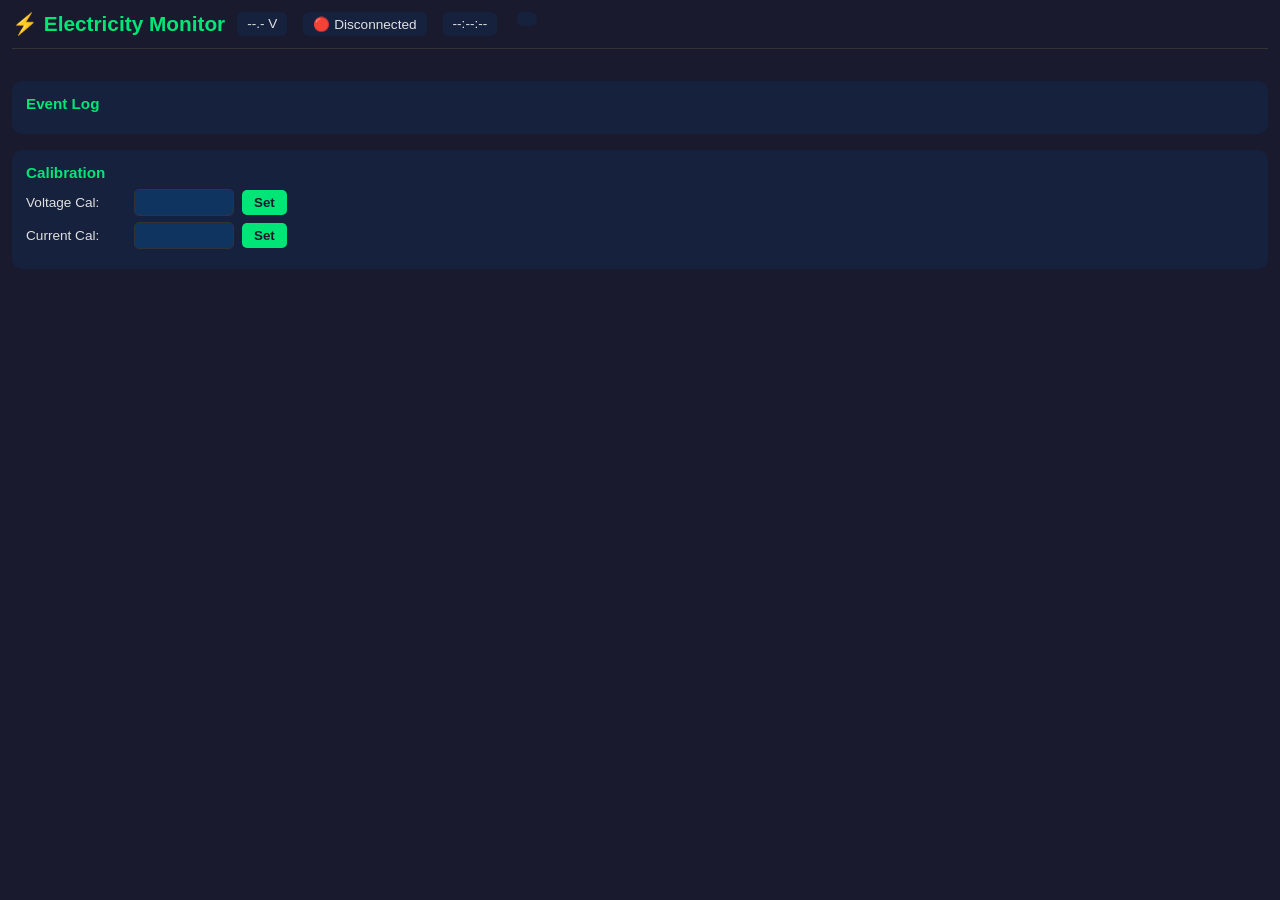
==== data/index.html @ f97822ae "Inline JS/CSS into index.html — eliminates separate HTTP requests that fail on WiFi drop" ====
<!DOCTYPE html>
<html lang="en">
<head>
<meta charset="UTF-8">
<meta name="viewport" content="width=device-width,initial-scale=1,maximum-scale=1">
<title>ESP32 Electricity Counter</title>
<style>
*{box-sizing:border-box;margin:0;padding:0}
body{font-family:-apple-system,BlinkMacSystemFont,'Segoe UI',Roboto,sans-serif;background:#1a1a2e;color:#e0e0e0;padding:12px;min-height:100vh}
#header{display:flex;flex-wrap:wrap;align-items:center;gap:12px;margin-bottom:16px;padding-bottom:12px;border-bottom:1px solid #333}
#header h1{font-size:1.3rem;color:#00e676;white-space:nowrap}
#sysInfo{display:flex;flex-wrap:wrap;gap:8px 16px;font-size:.85rem}
#sysInfo span{padding:4px 10px;background:#16213e;border-radius:6px}
#ledStatus{display:inline-block;width:14px;height:14px;border-radius:50%;background:#555;vertical-align:middle;margin-left:4px}
#channels{display:grid;grid-template-columns:repeat(auto-fill,minmax(300px,1fr));gap:12px;margin-bottom:16px}
.card{background:#16213e;border-radius:10px;padding:14px;border-left:4px solid #00e676}
.card.warning{border-left-color:#ffd700}
.card.tripped{border-left-color:#ff1744}
.card.off{border-left-color:#555}
.card-header{display:flex;justify-content:space-between;align-items:center;margin-bottom:10px}
.ch-name{font-weight:600;font-size:1rem}
.ch-status{font-size:.75rem;padding:3px 10px;border-radius:10px;font-weight:600}
.ch-status.ok{background:#1b5e20;color:#69f0ae}
.ch-status.warning{background:#e65100;color:#ffd740}
.ch-status.tripped{background:#b71c1c;color:#ff8a80}
.ch-stats{display:grid;grid-template-columns:repeat(3,1fr);gap:8px;margin-bottom:10px}
.ch-stats>div{text-align:center}
.label{font-size:.7rem;color:#888;text-transform:uppercase;letter-spacing:.5px}
.value{font-size:1.2rem;font-weight:700}
.unit{font-size:.75rem;color:#aaa}
.relay-indicator{display:inline-block;padding:2px 10px;border-radius:8px;font-size:.8rem;font-weight:700}
.relay-on{background:#1b5e20;color:#69f0ae}
.relay-off{background:#4a0000;color:#ff5252}
.ch-controls{display:flex;flex-wrap:wrap;gap:6px}
.ch-controls input{flex:1;min-width:60px;padding:5px 8px;background:#0f3460;border:1px solid #333;border-radius:5px;color:#e0e0e0;font-size:.8rem}
.ch-controls button{padding:5px 12px;background:#00e676;color:#1a1a2e;border:none;border-radius:5px;font-weight:600;cursor:pointer;font-size:.8rem}
.ch-controls button.reset{background:#ff1744;color:#fff}
#eventsPanel{background:#16213e;border-radius:10px;padding:14px;margin-bottom:16px}
#eventsPanel h3{font-size:.95rem;margin-bottom:8px;color:#00e676}
#eventList{font-size:.8rem}
.event{display:flex;gap:10px;align-items:center;padding:4px 0;border-bottom:1px solid #222}
.event .time{color:#888;font-family:monospace;font-size:.75rem}
.event .ch-tag{background:#333;padding:2px 8px;border-radius:4px;font-weight:600;font-size:.7rem}
.event.tripped .ch-tag{background:#b71c1c}
.event.warning .ch-tag{background:#e65100}
.event .msg{flex:1}
#settingsPanel{background:#16213e;border-radius:10px;padding:14px;margin-bottom:16px}
#settingsPanel h3{font-size:.95rem;margin-bottom:8px;color:#00e676}
.cal-row{display:flex;align-items:center;gap:8px;margin-bottom:6px}
.cal-row label{min-width:100px;font-size:.85rem}
.cal-row input{width:100px;padding:5px 8px;background:#0f3460;border:1px solid #333;border-radius:5px;color:#e0e0e0;font-size:.85rem}
.cal-row button{padding:5px 12px;background:#00e676;color:#1a1a2e;border:none;border-radius:5px;font-weight:600;cursor:pointer}
</style>
</head>
<body>
<div id="header">
  <h1>⚡ Electricity Monitor</h1>
  <div id="sysInfo">
    <span id="voltage">--.- V</span>
    <span id="wifiStatus">⚫ Disconnected</span>
    <span id="uptime">--:--:--</span>
    <span id="ledStatus"></span>
  </div>
</div>
<div id="channels"></div>
<div id="eventsPanel">
  <h3>Event Log</h3>
  <div id="eventList"></div>
</div>
<div id="settingsPanel">
  <h3>Calibration</h3>
  <div class="cal-row">
    <label>Voltage Cal:</label>
    <input type="number" id="voltCal" step="0.1">
    <button onclick="sendCal('set_voltage_cal','voltCal')">Set</button>
  </div>
  <div class="cal-row">
    <label>Current Cal:</label>
    <input type="number" id="currCal" step="0.1">
    <button onclick="sendCal('set_current_cal','currCal')">Set</button>
  </div>
</div>
<script>
const WS_URL=(location.protocol==='https:'?'wss://':'ws://')+location.host+'/ws';
let ws=null,reconnectTimer=null;
function connectWS(){if(ws&&ws.readyState===WebSocket.OPEN)return;ws=new WebSocket(WS_URL);ws.onopen=()=>{document.getElementById('wifiStatus').textContent='🟢 Connected';if(reconnectTimer){clearInterval(reconnectTimer);reconnectTimer=null}};ws.onclose=()=>{document.getElementById('wifiStatus').textContent='🔴 Disconnected';if(!reconnectTimer)reconnectTimer=setInterval(connectWS,3000)};ws.onmessage=e=>{try{updateDashboard(JSON.parse(e.data))}catch(e){}}}
function updateDashboard(d){document.getElementById('voltage').textContent=(d.v||0).toFixed(1)+' V';document.getElementById('wifiStatus').textContent=d.wifi?'🟢 Connected':d.ap?'🟡 AP Mode':'🔴 Disconnected';document.getElementById('uptime').textContent=formatUptime(d.uptime||0);const le=document.getElementById('ledStatus');let lc='#555';if(d.ota)lc='#06f';else if(!d.wifi)lc='red';else{let ht=false,hw=false;for(const c of d.ch){if(c.s===2)ht=true;if(c.s===1)hw=true}lc=ht?'red':hw?'#ffd700':'#0f0'}le.style.backgroundColor=lc;const ct=document.getElementById('channels');ct.innerHTML='';for(let i=0;i<d.ch.length;i++){const c=d.ch[i],cd=document.createElement('div');cd.className='card'+(c.s===2?' tripped':c.s===1?' warning':c.r?'':' off');const sl=['OK','WARNING','TRIPPED','DISABLED'][c.s]||'UNKNOWN',sc=['ok','warning','tripped',''][c.s]||'';cd.innerHTML='<div class="card-header"><span class="ch-name">'+escHtml(c.n)+'</span><span class="ch-status '+sc+'">'+sl+'</span></div><div class="ch-stats"><div><span class="label">Current</span><br><span class="value">'+c.a.toFixed(2)+'</span> <span class="unit">A</span></div><div><span class="label">Power</span><br><span class="value">'+c.w.toFixed(1)+'</span> <span class="unit">W</span></div><div><span class="label">Apparent</span><br><span class="value">'+c.va.toFixed(1)+'</span> <span class="unit">VA</span></div><div><span class="label">Power Factor</span><br><span class="value">'+c.pf.toFixed(3)+'</span></div><div><span class="label">Energy</span><br><span class="value">'+c.kwh.toFixed(3)+'</span> <span class="unit">kWh</span></div><div><span class="label">Relay</span><br><span class="relay-indicator '+(c.r?'relay-on':'relay-off')+'">'+(c.r?'ON':'OFF')+'</span></div></div><div class="ch-controls"><input type="number" id="clim_'+i+'" value="'+c.cl+'" step="0.5" placeholder="Cur limit (A)" title="Current limit"><input type="number" id="plim_'+i+'" value="'+c.pl+'" step="100" placeholder="Pwr limit (W)" title="Power limit"><input type="text" id="name_'+i+'" value="'+escHtml(c.n)+'" placeholder="Name" title="Channel name"><button onclick="setLimit('+i+')">Limit</button>'+(c.s===2?'<button class="reset" onclick="resetRelay('+i+')">Reset</button>':'')+'</div>';ct.appendChild(cd)}const el=document.getElementById('eventList');el.innerHTML='';if(d.events){for(const ev of d.events.slice(-10).reverse()){const dv=document.createElement('div'),sc2=ev.s===2?' tripped':ev.s===1?' warning':'';dv.className='event '+sc2;dv.innerHTML='<span class="time">'+formatTime(ev.t)+'</span><span class="ch-tag">Ch'+(ev.c+1)+'</span><span class="msg">'+escHtml(ev.m)+'</span>';el.appendChild(dv)}}if(document.getElementById('voltCal').value==='')document.getElementById('voltCal').value=d.voltageCalibration||260;if(document.getElementById('currCal').value==='')document.getElementById('currCal').value=d.currentCalibration||100}
function setLimit(ch){const cl=document.getElementById('clim_'+ch).value,pl=document.getElementById('plim_'+ch).value,nm=document.getElementById('name_'+ch).value;if(ws&&ws.readyState===WebSocket.OPEN){ws.send(JSON.stringify({cmd:'set_limit',ch:ch,val:parseFloat(cl)}));ws.send(JSON.stringify({cmd:'set_power_limit',ch:ch,val:parseFloat(pl)}));if(nm)ws.send(JSON.stringify({cmd:'set_name',ch:ch,name:nm}))}}
function resetRelay(ch){if(ws&&ws.readyState===WebSocket.OPEN)ws.send(JSON.stringify({cmd:'reset_relay',ch:ch}))}
function sendCal(cmd,iid){const v=parseFloat(document.getElementById(iid).value);if(ws&&ws.readyState===WebSocket.OPEN&&!isNaN(v))ws.send(JSON.stringify({cmd:cmd,val:v}))}
function formatUptime(s){const h=Math.floor(s/3600),m=Math.floor((s%3600)/60),se=s%60;return String(h).padStart(2,'0')+':'+String(m).padStart(2,'0')+':'+String(se).padStart(2,'0')}
function formatTime(ms){return new Date(ms).toLocaleTimeString()}
function escHtml(s){if(!s)return '';return s.replace(/&/g,'&amp;').replace(/</g,'&lt;').replace(/>/g,'&gt;').replace(/"/g,'&quot;')}
connectWS();
</script>
</body>
</html>
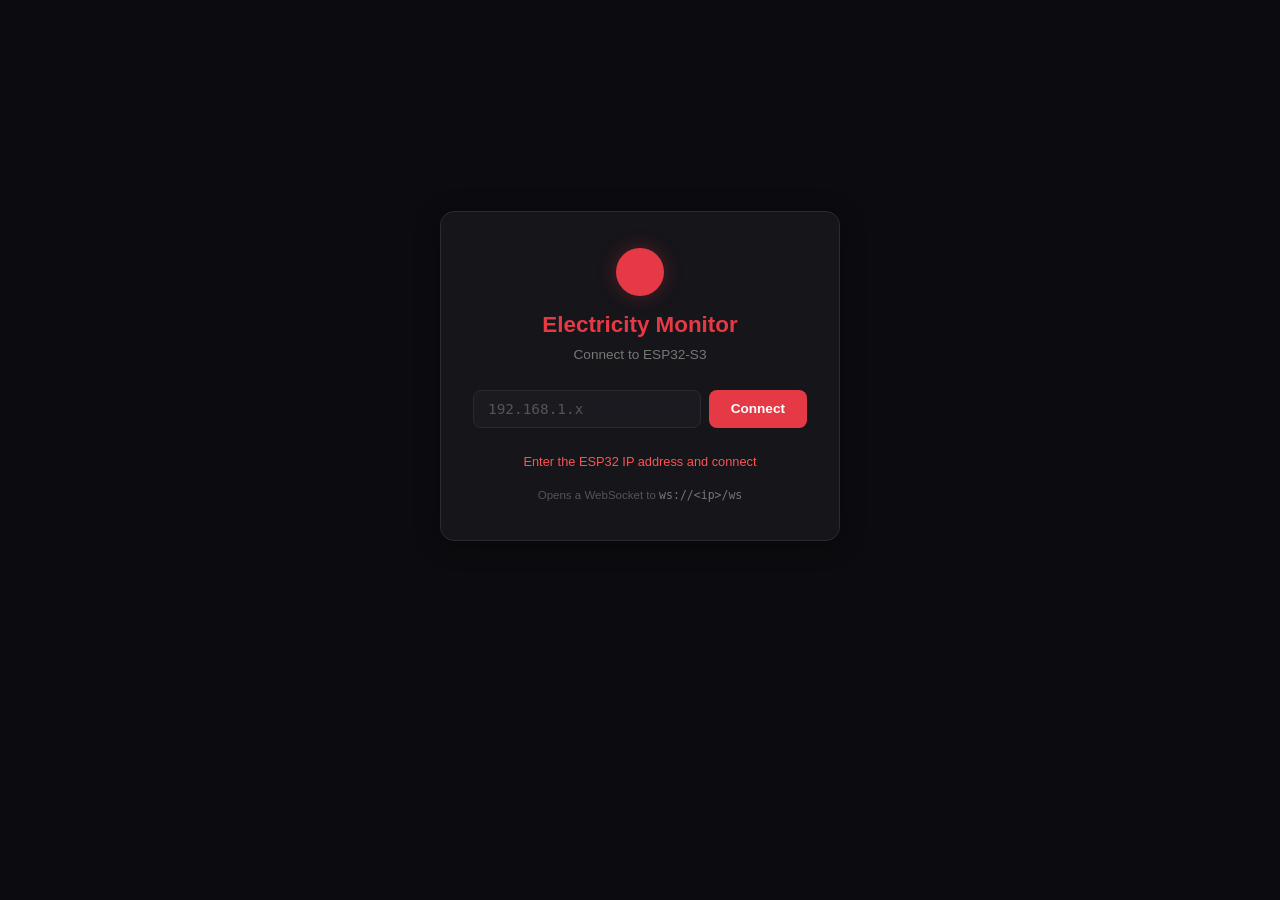
==== commit 91531dda: "Dashboard refactor: external hosting, dark/red theme, per-channel cal, time sync - Refactored UI for" ====
--- a/data/index.html
+++ b/data/index.html
@@ -3,95 +3,71 @@
 <head>
 <meta charset="UTF-8">
 <meta name="viewport" content="width=device-width,initial-scale=1,maximum-scale=1">
-<title>ESP32 Electricity Counter</title>
-<style>
-*{box-sizing:border-box;margin:0;padding:0}
-body{font-family:-apple-system,BlinkMacSystemFont,'Segoe UI',Roboto,sans-serif;background:#1a1a2e;color:#e0e0e0;padding:12px;min-height:100vh}
-#header{display:flex;flex-wrap:wrap;align-items:center;gap:12px;margin-bottom:16px;padding-bottom:12px;border-bottom:1px solid #333}
-#header h1{font-size:1.3rem;color:#00e676;white-space:nowrap}
-#sysInfo{display:flex;flex-wrap:wrap;gap:8px 16px;font-size:.85rem}
-#sysInfo span{padding:4px 10px;background:#16213e;border-radius:6px}
-#ledStatus{display:inline-block;width:14px;height:14px;border-radius:50%;background:#555;vertical-align:middle;margin-left:4px}
-#channels{display:grid;grid-template-columns:repeat(auto-fill,minmax(300px,1fr));gap:12px;margin-bottom:16px}
-.card{background:#16213e;border-radius:10px;padding:14px;border-left:4px solid #00e676}
-.card.warning{border-left-color:#ffd700}
-.card.tripped{border-left-color:#ff1744}
-.card.off{border-left-color:#555}
-.card-header{display:flex;justify-content:space-between;align-items:center;margin-bottom:10px}
-.ch-name{font-weight:600;font-size:1rem}
-.ch-status{font-size:.75rem;padding:3px 10px;border-radius:10px;font-weight:600}
-.ch-status.ok{background:#1b5e20;color:#69f0ae}
-.ch-status.warning{background:#e65100;color:#ffd740}
-.ch-status.tripped{background:#b71c1c;color:#ff8a80}
-.ch-stats{display:grid;grid-template-columns:repeat(3,1fr);gap:8px;margin-bottom:10px}
-.ch-stats>div{text-align:center}
-.label{font-size:.7rem;color:#888;text-transform:uppercase;letter-spacing:.5px}
-.value{font-size:1.2rem;font-weight:700}
-.unit{font-size:.75rem;color:#aaa}
-.relay-indicator{display:inline-block;padding:2px 10px;border-radius:8px;font-size:.8rem;font-weight:700}
-.relay-on{background:#1b5e20;color:#69f0ae}
-.relay-off{background:#4a0000;color:#ff5252}
-.ch-controls{display:flex;flex-wrap:wrap;gap:6px}
-.ch-controls input{flex:1;min-width:60px;padding:5px 8px;background:#0f3460;border:1px solid #333;border-radius:5px;color:#e0e0e0;font-size:.8rem}
-.ch-controls button{padding:5px 12px;background:#00e676;color:#1a1a2e;border:none;border-radius:5px;font-weight:600;cursor:pointer;font-size:.8rem}
-.ch-controls button.reset{background:#ff1744;color:#fff}
-#eventsPanel{background:#16213e;border-radius:10px;padding:14px;margin-bottom:16px}
-#eventsPanel h3{font-size:.95rem;margin-bottom:8px;color:#00e676}
-#eventList{font-size:.8rem}
-.event{display:flex;gap:10px;align-items:center;padding:4px 0;border-bottom:1px solid #222}
-.event .time{color:#888;font-family:monospace;font-size:.75rem}
-.event .ch-tag{background:#333;padding:2px 8px;border-radius:4px;font-weight:600;font-size:.7rem}
-.event.tripped .ch-tag{background:#b71c1c}
-.event.warning .ch-tag{background:#e65100}
-.event .msg{flex:1}
-#settingsPanel{background:#16213e;border-radius:10px;padding:14px;margin-bottom:16px}
-#settingsPanel h3{font-size:.95rem;margin-bottom:8px;color:#00e676}
-.cal-row{display:flex;align-items:center;gap:8px;margin-bottom:6px}
-.cal-row label{min-width:100px;font-size:.85rem}
-.cal-row input{width:100px;padding:5px 8px;background:#0f3460;border:1px solid #333;border-radius:5px;color:#e0e0e0;font-size:.85rem}
-.cal-row button{padding:5px 12px;background:#00e676;color:#1a1a2e;border:none;border-radius:5px;font-weight:600;cursor:pointer}
-</style>
+<title>ESP32 Electricity Monitor</title>
+<link rel="stylesheet" href="style.css">
 </head>
 <body>
-<div id="header">
-  <h1>⚡ Electricity Monitor</h1>
-  <div id="sysInfo">
-    <span id="voltage">--.- V</span>
-    <span id="wifiStatus">⚫ Disconnected</span>
-    <span id="uptime">--:--:--</span>
-    <span id="ledStatus"></span>
+<div id="connectPanel">
+  <div class="connect-card">
+    <div class="connect-icon"></div>
+    <h1 class="connect-title">Electricity Monitor</h1>
+    <p class="connect-sub">Connect to ESP32-S3</p>
+    <div class="connect-row">
+      <input type="text" id="esp32Ip" placeholder="192.168.1.x" spellcheck="false" autocomplete="off">
+      <button id="connectBtn" onclick="handleConnect()">Connect</button>
+    </div>
+    <div id="connectStatus" class="connect-status disconnected">Enter the ESP32 IP address and connect</div>
+    <div class="connect-hint">Opens a WebSocket to <span id="wsHint">ws://&lt;ip&gt;/ws</span></div>
   </div>
 </div>
-<div id="channels"></div>
-<div id="eventsPanel">
-  <h3>Event Log</h3>
-  <div id="eventList"></div>
-</div>
-<div id="settingsPanel">
-  <h3>Calibration</h3>
-  <div class="cal-row">
-    <label>Voltage Cal:</label>
-    <input type="number" id="voltCal" step="0.1">
-    <button onclick="sendCal('set_voltage_cal','voltCal')">Set</button>
+
+<div id="dashboard" class="hidden">
+  <div id="header">
+    <div id="headerLeft">
+      <h1>Electricity Monitor</h1>
+      <span id="connectedBadge" class="connected-badge">● <span id="connectedIp">-</span></span>
+    </div>
+    <div id="sysInfo">
+      <span id="voltage">--.- V</span>
+      <span id="wifiStatus">-</span>
+      <span id="currentTime">--:--:--</span>
+      <span id="ledStatus"></span>
+    </div>
   </div>
-  <div class="cal-row">
-    <label>Current Cal:</label>
-    <input type="number" id="currCal" step="0.1">
-    <button onclick="sendCal('set_current_cal','currCal')">Set</button>
+
+  <div id="connectionBar">
+    <span id="connStatus">● Connected</span>
+    <button id="disconnectBtn" onclick="handleDisconnect()">Disconnect</button>
+  </div>
+
+  <div id="otaPanel" class="hidden">
+    <div class="ota-header">OTA Update In Progress</div>
+    <div class="ota-progress-track"><div id="otaProgress" class="ota-progress-fill"></div></div>
+    <div class="ota-meta">
+      <span id="otaPercent">0%</span>
+      <span id="otaVersion">-</span>
+    </div>
+  </div>
+
+  <div id="channels"></div>
+
+  <div id="eventsPanel">
+    <h3>Event Log</h3>
+    <div id="eventList"></div>
+  </div>
+
+  <div id="settingsPanel">
+    <h3>Calibration</h3>
+    <div class="cal-row">
+      <label>Voltage Cal:</label>
+      <input type="number" id="voltCal" step="0.1">
+      <button onclick="sendVoltageCal()">Set</button>
+    </div>
+    <div class="cal-section-divider">Per-Channel Current Calibration</div>
+    <div id="currentCalRows"></div>
   </div>
 </div>
-<script>
-const WS_URL=(location.protocol==='https:'?'wss://':'ws://')+location.host+'/ws';
-let ws=null,reconnectTimer=null;
-function connectWS(){if(ws&&ws.readyState===WebSocket.OPEN)return;ws=new WebSocket(WS_URL);ws.onopen=()=>{document.getElementById('wifiStatus').textContent='🟢 Connected';if(reconnectTimer){clearInterval(reconnectTimer);reconnectTimer=null}};ws.onclose=()=>{document.getElementById('wifiStatus').textContent='🔴 Disconnected';if(!reconnectTimer)reconnectTimer=setInterval(connectWS,3000)};ws.onmessage=e=>{try{updateDashboard(JSON.parse(e.data))}catch(e){}}}
-function updateDashboard(d){document.getElementById('voltage').textContent=(d.v||0).toFixed(1)+' V';document.getElementById('wifiStatus').textContent=d.wifi?'🟢 Connected':d.ap?'🟡 AP Mode':'🔴 Disconnected';document.getElementById('uptime').textContent=formatUptime(d.uptime||0);const le=document.getElementById('ledStatus');let lc='#555';if(d.ota)lc='#06f';else if(!d.wifi)lc='red';else{let ht=false,hw=false;for(const c of d.ch){if(c.s===2)ht=true;if(c.s===1)hw=true}lc=ht?'red':hw?'#ffd700':'#0f0'}le.style.backgroundColor=lc;const ct=document.getElementById('channels');ct.innerHTML='';for(let i=0;i<d.ch.length;i++){const c=d.ch[i],cd=document.createElement('div');cd.className='card'+(c.s===2?' tripped':c.s===1?' warning':c.r?'':' off');const sl=['OK','WARNING','TRIPPED','DISABLED'][c.s]||'UNKNOWN',sc=['ok','warning','tripped',''][c.s]||'';cd.innerHTML='<div class="card-header"><span class="ch-name">'+escHtml(c.n)+'</span><span class="ch-status '+sc+'">'+sl+'</span></div><div class="ch-stats"><div><span class="label">Current</span><br><span class="value">'+c.a.toFixed(2)+'</span> <span class="unit">A</span></div><div><span class="label">Power</span><br><span class="value">'+c.w.toFixed(1)+'</span> <span class="unit">W</span></div><div><span class="label">Apparent</span><br><span class="value">'+c.va.toFixed(1)+'</span> <span class="unit">VA</span></div><div><span class="label">Power Factor</span><br><span class="value">'+c.pf.toFixed(3)+'</span></div><div><span class="label">Energy</span><br><span class="value">'+c.kwh.toFixed(3)+'</span> <span class="unit">kWh</span></div><div><span class="label">Relay</span><br><span class="relay-indicator '+(c.r?'relay-on':'relay-off')+'">'+(c.r?'ON':'OFF')+'</span></div></div><div class="ch-controls"><input type="number" id="clim_'+i+'" value="'+c.cl+'" step="0.5" placeholder="Cur limit (A)" title="Current limit"><input type="number" id="plim_'+i+'" value="'+c.pl+'" step="100" placeholder="Pwr limit (W)" title="Power limit"><input type="text" id="name_'+i+'" value="'+escHtml(c.n)+'" placeholder="Name" title="Channel name"><button onclick="setLimit('+i+')">Limit</button>'+(c.s===2?'<button class="reset" onclick="resetRelay('+i+')">Reset</button>':'')+'</div>';ct.appendChild(cd)}const el=document.getElementById('eventList');el.innerHTML='';if(d.events){for(const ev of d.events.slice(-10).reverse()){const dv=document.createElement('div'),sc2=ev.s===2?' tripped':ev.s===1?' warning':'';dv.className='event '+sc2;dv.innerHTML='<span class="time">'+formatTime(ev.t)+'</span><span class="ch-tag">Ch'+(ev.c+1)+'</span><span class="msg">'+escHtml(ev.m)+'</span>';el.appendChild(dv)}}if(document.getElementById('voltCal').value==='')document.getElementById('voltCal').value=d.voltageCalibration||260;if(document.getElementById('currCal').value==='')document.getElementById('currCal').value=d.currentCalibration||100}
-function setLimit(ch){const cl=document.getElementById('clim_'+ch).value,pl=document.getElementById('plim_'+ch).value,nm=document.getElementById('name_'+ch).value;if(ws&&ws.readyState===WebSocket.OPEN){ws.send(JSON.stringify({cmd:'set_limit',ch:ch,val:parseFloat(cl)}));ws.send(JSON.stringify({cmd:'set_power_limit',ch:ch,val:parseFloat(pl)}));if(nm)ws.send(JSON.stringify({cmd:'set_name',ch:ch,name:nm}))}}
-function resetRelay(ch){if(ws&&ws.readyState===WebSocket.OPEN)ws.send(JSON.stringify({cmd:'reset_relay',ch:ch}))}
-function sendCal(cmd,iid){const v=parseFloat(document.getElementById(iid).value);if(ws&&ws.readyState===WebSocket.OPEN&&!isNaN(v))ws.send(JSON.stringify({cmd:cmd,val:v}))}
-function formatUptime(s){const h=Math.floor(s/3600),m=Math.floor((s%3600)/60),se=s%60;return String(h).padStart(2,'0')+':'+String(m).padStart(2,'0')+':'+String(se).padStart(2,'0')}
-function formatTime(ms){return new Date(ms).toLocaleTimeString()}
-function escHtml(s){if(!s)return '';return s.replace(/&/g,'&amp;').replace(/</g,'&lt;').replace(/>/g,'&gt;').replace(/"/g,'&quot;')}
-connectWS();
-</script>
+
+<script src="script.js"></script>
 </body>
 </html>
--- a/data/style.css
+++ b/data/style.css
@@ -0,0 +1,137 @@
+*{margin:0;padding:0;box-sizing:border-box}
+html{font-size:16px}
+body{font-family:-apple-system,BlinkMacSystemFont,'Segoe UI',Roboto,Oxygen,sans-serif;background:#0c0c10;color:#d0d0d8;padding:16px;min-height:100vh;max-width:960px;margin:0 auto;line-height:1.5}
+.mono{font-family:ui-monospace,'SF Mono','Cascadia Code','Consolas','Courier New',monospace;letter-spacing:-0.01em}
+
+.hidden{display:none!important}
+
+/* Connection Panel */
+#connectPanel{display:flex;align-items:center;justify-content:center;min-height:80vh}
+.connect-card{background:#15151a;border:1px solid #2a2a32;border-radius:14px;padding:36px 32px;max-width:400px;width:100%;text-align:center;box-shadow:0 4px 24px rgba(0,0,0,.4)}
+.connect-icon{width:48px;height:48px;border-radius:50%;background:#e63946;margin:0 auto 12px;box-shadow:0 0 20px rgba(230,57,70,.3)}
+.connect-title{font-size:1.4rem;font-weight:700;color:#e63946;margin-bottom:4px}
+.connect-sub{font-size:.85rem;color:#777;margin-bottom:24px}
+.connect-row{display:flex;gap:8px;margin-bottom:16px}
+.connect-row input{flex:1;padding:10px 14px;background:#1a1a20;border:1px solid #2a2a32;border-radius:8px;color:#d0d0d8;font-size:.9rem;font-family:ui-monospace,'SF Mono','Consolas',monospace;outline:none;transition:border-color .15s}
+.connect-row input:focus{border-color:#e63946}
+.connect-row input::placeholder{color:#555}
+.connect-row button{padding:10px 22px;border:none;border-radius:8px;background:#e63946;color:#fff;font-weight:700;font-size:.85rem;cursor:pointer;transition:background .15s,box-shadow .15s;white-space:nowrap}
+.connect-row button:hover{background:#d62d3a;box-shadow:0 2px 10px rgba(230,57,70,.35)}
+.connect-row button:active{transform:scale(.97)}
+.connect-status{font-size:.8rem;padding:8px 12px;border-radius:6px;margin-bottom:8px}
+.connect-status.connecting{color:#f39c12}
+.connect-status.connected{color:#2ecc71}
+.connect-status.disconnected{color:#ff5252}
+.connect-hint{font-size:.72rem;color:#555;word-break:break-all}
+.connect-hint span{color:#777;font-family:ui-monospace,'SF Mono','Consolas',monospace}
+
+/* Dashboard Toggle */
+#dashboard{display:block}
+
+/* Header */
+#header{display:flex;flex-wrap:wrap;align-items:center;gap:12px;margin-bottom:8px;padding:14px 18px;background:#121216;border:1px solid #2a2a32;border-radius:10px}
+#headerLeft{display:flex;align-items:center;gap:10px;flex-wrap:wrap}
+#header h1{font-size:1.2rem;font-weight:700;color:#e63946;white-space:nowrap;display:flex;align-items:center;gap:6px}
+
+.connected-badge{font-size:.72rem;color:#2ecc71;font-family:ui-monospace,'SF Mono','Consolas',monospace;padding:2px 8px;background:#0d2818;border:1px solid #2ecc71;border-radius:4px}
+#sysInfo{display:flex;flex-wrap:wrap;gap:8px 12px;font-size:.82rem;flex:1;justify-content:flex-end}
+#sysInfo>span{padding:4px 10px;background:#1a1a20;border:1px solid #2a2a32;border-radius:6px;white-space:nowrap}
+#ledStatus{display:inline-block;width:12px;height:12px;border-radius:50%;background:#555;vertical-align:middle;margin-left:2px;transition:background .15s}
+
+/* Connection Bar */
+#connectionBar{display:flex;align-items:center;justify-content:space-between;padding:8px 14px;margin-bottom:16px;background:#121216;border:1px solid #2a2a32;border-radius:8px;font-size:.78rem}
+#connStatus{font-weight:600;color:#2ecc71}
+#disconnectBtn{padding:4px 12px;border:1px solid #555;border-radius:6px;background:transparent;color:#aaa;font-size:.75rem;cursor:pointer;transition:border-color .15s,color .15s}
+#disconnectBtn:hover{border-color:#ff5252;color:#ff5252}
+
+/* LED Blink */
+#ledStatus.blink-yellow{animation:blink-yellow 1s ease-in-out infinite}
+#ledStatus.blink-red{animation:blink-red .6s ease-in-out infinite}
+#ledStatus.blink-blue{animation:blink-blue 1.5s ease-in-out infinite}
+@keyframes blink-yellow{0%,100%{opacity:1;box-shadow:0 0 8px #f39c12}50%{opacity:.35;box-shadow:0 0 2px #f39c12}}
+@keyframes blink-red{0%,100%{opacity:1;box-shadow:0 0 10px #ff1744}50%{opacity:.3;box-shadow:0 0 3px #ff1744}}
+@keyframes blink-blue{0%,100%{opacity:1;box-shadow:0 0 6px #06f}50%{opacity:.4;box-shadow:0 0 2px #06f}}
+
+/* OTA */
+#otaPanel{background:#121216;border:1px solid #e63946;border-radius:10px;padding:14px 18px;margin-bottom:16px;transition:opacity .2s}
+.ota-header{font-size:.9rem;font-weight:700;color:#e63946;margin-bottom:10px;display:flex;align-items:center;gap:6px}
+.ota-header::before{content:'';width:10px;height:10px;border-radius:50%;background:#e63946;animation:blink-blue 1.5s ease-in-out infinite}
+.ota-progress-track{height:6px;background:#2a2a32;border-radius:3px;overflow:hidden;margin-bottom:8px}
+.ota-progress-fill{height:100%;width:0;background:linear-gradient(90deg,#e63946,#ff6b6b);border-radius:3px;transition:width .3s}
+.ota-meta{display:flex;justify-content:space-between;font-size:.78rem;color:#888}
+.ota-meta span{font-family:ui-monospace,'SF Mono','Consolas',monospace}
+
+/* Channel Cards */
+#channels{display:grid;grid-template-columns:repeat(auto-fill,minmax(280px,1fr));gap:12px;margin-bottom:16px}
+.card{background:#15151a;border:1px solid #2a2a32;border-radius:10px;padding:16px;box-shadow:0 2px 8px rgba(0,0,0,.35);transition:border-color .15s,box-shadow .15s,transform .15s}
+.card:hover{transform:translateY(-1px);border-color:#e63946;box-shadow:0 4px 16px rgba(230,57,70,.12)}
+.card.ok{border-color:#2ecc71}
+.card.ok:hover{border-color:#2ecc71;box-shadow:0 4px 16px rgba(46,204,113,.12)}
+.card.warning{border-color:#f39c12}
+.card.warning:hover{border-color:#f39c12;box-shadow:0 4px 16px rgba(243,156,18,.12)}
+.card.tripped{border-color:#ff1744}
+.card.tripped:hover{border-color:#ff1744;box-shadow:0 4px 16px rgba(255,23,68,.15)}
+.card.off{border-color:#444}
+.card.off:hover{border-color:#666;box-shadow:0 4px 12px rgba(0,0,0,.25)}
+.card-header{display:flex;justify-content:space-between;align-items:center;margin-bottom:10px}
+.ch-name{font-weight:600;font-size:.95rem}
+.ch-status{font-size:.72rem;padding:3px 10px;border-radius:8px;font-weight:600;transition:background .15s,color .15s}
+.ch-status.ok{background:#0d2818;color:#2ecc71}
+.ch-status.warning{background:#2a1f0a;color:#f39c12}
+.ch-status.tripped{background:#2a0a0a;color:#ff5252}
+.ch-status.tripped.blink-red,.ch-status.warning.blink-yellow{animation-duration:.6s;animation-timing-function:ease-in-out;animation-iteration-count:infinite}
+.ch-status.warning.blink-yellow{animation-name:blink-yellow}
+.ch-status.tripped.blink-red{animation-name:blink-red}
+.ch-stats{display:grid;grid-template-columns:repeat(3,1fr);gap:6px 8px;margin-bottom:12px;font-size:.82rem}
+.ch-stats>div{text-align:center;padding:4px 0}
+.label{font-size:.65rem;color:#777;text-transform:uppercase;letter-spacing:.6px;display:block;margin-bottom:2px}
+.value{font-size:1.1rem;font-weight:600;color:#e8e8ef}
+.unit{font-size:.7rem;color:#666;margin-left:1px}
+.relay-indicator{display:inline-block;padding:2px 10px;border-radius:8px;font-size:.75rem;font-weight:700;transition:background .15s,color .15s}
+.relay-on{background:#0d2818;color:#2ecc71}
+.relay-off{background:#2a0a0a;color:#ff5252}
+.monitor-only{display:inline-block;padding:2px 10px;border-radius:8px;font-size:.7rem;font-weight:600;background:#1a1a20;color:#666;text-transform:uppercase;letter-spacing:.4px}
+.ch-controls{display:flex;flex-wrap:wrap;gap:6px;align-items:center}
+.ch-controls input{flex:1;min-width:55px;padding:5px 7px;background:#1a1a20;border:1px solid #2a2a32;border-radius:6px;color:#d0d0d8;font-size:.78rem;font-family:inherit;outline:none;transition:border-color .15s}
+.ch-controls input:focus{border-color:#e63946}
+.ch-controls input::placeholder{color:#555}
+.ch-controls button{padding:5px 12px;border:none;border-radius:6px;font-weight:600;cursor:pointer;font-size:.78rem;transition:background .15s,box-shadow .15s,transform .1s;white-space:nowrap}
+.ch-controls button:active{transform:scale(.97)}
+.ch-controls button.reset{background:transparent;color:#ff5252;border:1px solid #ff5252}
+.ch-controls button.reset:hover{background:#ff5252;color:#fff;box-shadow:0 2px 8px rgba(255,82,82,.25)}
+.ch-controls button.limit{background:#2a2a32;color:#d0d0d8;border:1px solid transparent}
+.ch-controls button.limit:hover{background:#3a3a45;border-color:#555}
+
+/* Events */
+#eventsPanel{background:#121216;border:1px solid #2a2a32;border-radius:10px;padding:16px;margin-bottom:16px}
+#eventsPanel h3{font-size:.9rem;font-weight:600;color:#d0d0d8;margin-bottom:10px;display:flex;align-items:center;gap:6px}
+#eventsPanel h3::after{content:'';flex:1;height:1px;background:#2a2a32}
+#eventList{max-height:220px;overflow-y:auto;font-size:.78rem}
+#eventList::-webkit-scrollbar{width:4px}
+#eventList::-webkit-scrollbar-track{background:transparent}
+#eventList::-webkit-scrollbar-thumb{background:#2a2a32;border-radius:2px}
+.event{display:flex;gap:8px;align-items:center;padding:5px 0;border-bottom:1px solid #1e1e26}
+.event:last-child{border-bottom:none}
+.event .time{color:#555;font-family:ui-monospace,'SF Mono','Consolas',monospace;font-size:.72rem;white-space:nowrap;min-width:80px}
+.event .ch-tag{background:#1a1a20;color:#aaa;padding:1px 7px;border-radius:4px;font-weight:600;font-size:.7rem;min-width:32px;text-align:center}
+.event .msg{flex:1;color:#aaa}
+.event.tripped .ch-tag{background:#2a0a0a;color:#ff5252}
+.event.tripped .msg{color:#ff5252}
+.event.warning .ch-tag{background:#2a1f0a;color:#f39c12}
+.event.warning .msg{color:#f39c12}
+
+/* Settings */
+#settingsPanel{background:#121216;border:1px solid #2a2a32;border-radius:10px;padding:16px;margin-bottom:16px}
+#settingsPanel h3{font-size:.9rem;font-weight:600;color:#d0d0d8;margin-bottom:12px;display:flex;align-items:center;gap:6px}
+#settingsPanel h3::after{content:'';flex:1;height:1px;background:#2a2a32}
+.cal-row{display:flex;align-items:center;gap:8px;margin-bottom:8px}
+.cal-row label{min-width:110px;font-size:.82rem;color:#999}
+.cal-row input{width:90px;padding:5px 8px;background:#1a1a20;border:1px solid #2a2a32;border-radius:6px;color:#d0d0d8;font-size:.82rem;font-family:inherit;outline:none;transition:border-color .15s}
+.cal-row input:focus{border-color:#e63946}
+.cal-row button{padding:5px 14px;border:none;border-radius:6px;background:#e63946;color:#fff;font-weight:600;cursor:pointer;font-size:.78rem;transition:background .15s,box-shadow .15s}
+.cal-row button:hover{background:#d62d3a;box-shadow:0 2px 8px rgba(230,57,70,.3)}
+.cal-section-divider{font-size:.72rem;color:#666;text-transform:uppercase;letter-spacing:.5px;margin:10px 0 8px;padding-top:8px;border-top:1px solid #2a2a32}
+
+/* Responsive */
+@media(max-width:480px){body{padding:10px}#channels{grid-template-columns:1fr}#header h1{font-size:1rem}.connect-card{padding:28px 20px}}
+@media(max-width:360px){#sysInfo{gap:4px 8px}#sysInfo>span{font-size:.72rem;padding:3px 6px}.card{padding:12px}.ch-stats{gap:4px;font-size:.75rem}.value{font-size:.95rem}}
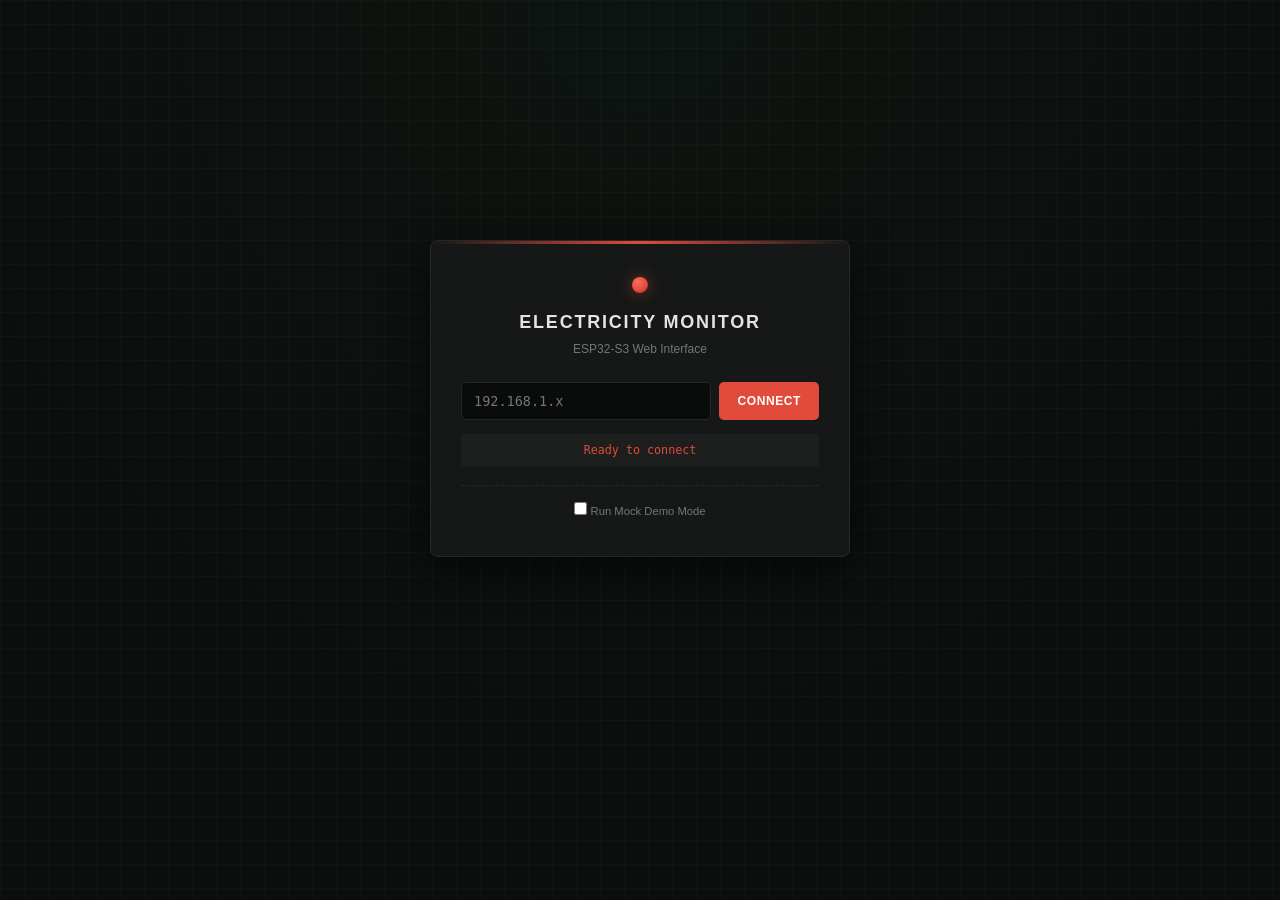
==== commit 53362d55: "UI: split into 3 files, fix relay handshake with ESP32 - Split single-file index.html into index.htm" ====
--- a/data/index.html
+++ b/data/index.html
@@ -2,69 +2,131 @@
 <html lang="en">
 <head>
 <meta charset="UTF-8">
-<meta name="viewport" content="width=device-width,initial-scale=1,maximum-scale=1">
+<meta name="viewport" content="width=device-width, initial-scale=1.0, maximum-scale=1.0">
 <title>ESP32 Electricity Monitor</title>
 <link rel="stylesheet" href="style.css">
 </head>
 <body>
+
+<!-- Connection View -->
 <div id="connectPanel">
   <div class="connect-card">
     <div class="connect-icon"></div>
     <h1 class="connect-title">Electricity Monitor</h1>
-    <p class="connect-sub">Connect to ESP32-S3</p>
+    <p class="connect-sub">ESP32-S3 Web Interface</p>
+    
     <div class="connect-row">
       <input type="text" id="esp32Ip" placeholder="192.168.1.x" spellcheck="false" autocomplete="off">
-      <button id="connectBtn" onclick="handleConnect()">Connect</button>
+      <button class="btn-primary" onclick="handleConnect()">Connect</button>
     </div>
-    <div id="connectStatus" class="connect-status disconnected">Enter the ESP32 IP address and connect</div>
-    <div class="connect-hint">Opens a WebSocket to <span id="wsHint">ws://&lt;ip&gt;/ws</span></div>
+    
+    <div id="connectStatus" class="connect-status disconnected">Ready to connect</div>
+    
+    <div class="demo-toggle">
+      <label for="demoMode"><input type="checkbox" id="demoMode" onchange="toggleDemoMode(this)"> Run Mock Demo Mode</label>
+    </div>
   </div>
 </div>
 
+<!-- Main Dashboard View -->
 <div id="dashboard" class="hidden">
-  <div id="header">
-    <div id="headerLeft">
-      <h1>Electricity Monitor</h1>
-      <span id="connectedBadge" class="connected-badge">● <span id="connectedIp">-</span></span>
+  
+  <!-- Header Overview Card -->
+  <div class="header-card">
+    <div class="header-brand">
+      <div id="ledStatus" class="led led-ok"></div>
+      <div>
+        <h1>Electricity Monitor</h1>
+      </div>
     </div>
-    <div id="sysInfo">
-      <span id="voltage">--.- V</span>
-      <span id="wifiStatus">-</span>
-      <span id="currentTime">--:--:--</span>
-      <span id="ledStatus"></span>
+    
+    <div class="summary-metrics">
+      <div class="metric-box">
+        <span class="label">Voltage</span>
+        <span id="headerVoltage" class="value mono">--.- V</span>
+      </div>
+      <div class="metric-box">
+        <span class="label">Total Power</span>
+        <span id="totalPower" class="value mono">0 W</span>
+      </div>
+      <div class="metric-box">
+        <span class="label">Total Current</span>
+        <span id="totalCurrent" class="value mono">0.00 A</span>
+      </div>
     </div>
   </div>
 
-  <div id="connectionBar">
-    <span id="connStatus">● Connected</span>
-    <button id="disconnectBtn" onclick="handleDisconnect()">Disconnect</button>
+  <!-- Connection Status Bar -->
+  <div class="control-bar">
+    <span id="connStatus" class="mono" style="color: var(--color-success)">● Connected</span>
+    <button class="btn-outline" onclick="handleDisconnect()">Disconnect</button>
   </div>
 
+  <!-- OTA Upgrade Progress -->
   <div id="otaPanel" class="hidden">
-    <div class="ota-header">OTA Update In Progress</div>
-    <div class="ota-progress-track"><div id="otaProgress" class="ota-progress-fill"></div></div>
-    <div class="ota-meta">
+    <div style="font-size: 0.8rem; font-weight: 700; color: var(--color-info);">OTA FIRMWARE UPDATE IN PROGRESS</div>
+    <div class="ota-track"><div id="otaProgress" class="ota-fill"></div></div>
+    <div style="display: flex; justify-content: space-between; font-size: 0.7rem; color: var(--text-muted);" class="mono">
       <span id="otaPercent">0%</span>
-      <span id="otaVersion">-</span>
+      <span id="otaVersion">v1.0.0</span>
     </div>
   </div>
 
+  <!-- Dynamic Channel Cards Grid -->
   <div id="channels"></div>
 
-  <div id="eventsPanel">
-    <h3>Event Log</h3>
-    <div id="eventList"></div>
+  <!-- Event Log Panel -->
+  <div class="panel-box">
+    <div class="panel-header">
+      <h3>Event Log</h3>
+      <span class="mono" style="font-size: 0.7rem; color: var(--text-dim);" id="eventCount">0 events</span>
+    </div>
+    <div id="eventList">
+      <div class="event-item" style="color: var(--text-dim);">No events logged yet.</div>
+    </div>
   </div>
 
-  <div id="settingsPanel">
-    <h3>Calibration</h3>
-    <div class="cal-row">
+  <!-- Calibration Panel -->
+  <div class="panel-box">
+    <div class="panel-header">
+      <h3>System Calibration</h3>
+    </div>
+    <div class="cal-row" style="max-width: 300px;">
       <label>Voltage Cal:</label>
-      <input type="number" id="voltCal" step="0.1">
-      <button onclick="sendVoltageCal()">Set</button>
+      <input type="number" id="voltCal" step="0.1" value="260">
+      <button class="btn-sm" onclick="sendVoltageCal()">Set</button>
     </div>
-    <div class="cal-section-divider">Per-Channel Current Calibration</div>
-    <div id="currentCalRows"></div>
+    <div style="margin-top: 14px; font-size: 0.7rem; color: var(--text-muted); text-transform: uppercase;">Current Sensor Calibration</div>
+    <div id="currentCalRows" class="cal-grid"></div>
+  </div>
+
+</div>
+
+<!-- Edit Limits Pop Overlay Modal -->
+<div id="editModal" class="modal-overlay hidden" onclick="if(event.target === this) closeEditModal()">
+  <div class="modal-card">
+    <div class="modal-header">
+      <h3 id="modalTitle">Configure Channel</h3>
+      <button class="modal-close" onclick="closeEditModal()">&times;</button>
+    </div>
+    <div class="modal-body">
+      <div class="form-group">
+        <label>Channel Name</label>
+        <input type="text" id="modalChName" placeholder="e.g. Living Room AC">
+      </div>
+      <div class="form-group">
+        <label>Current Limit (Amperes)</label>
+        <input type="number" id="modalChClim" step="0.5" placeholder="10.0">
+      </div>
+      <div class="form-group">
+        <label>Power Limit (Watts)</label>
+        <input type="number" id="modalChPlim" step="50" placeholder="2200">
+      </div>
+    </div>
+    <div class="modal-footer">
+      <button class="btn-sm" onclick="closeEditModal()">Cancel</button>
+      <button class="btn-primary" style="padding: 6px 14px; font-size: 0.75rem;" onclick="saveModalSettings()">Save Settings</button>
+    </div>
   </div>
 </div>
 
--- a/data/style.css
+++ b/data/style.css
@@ -1,137 +1,205 @@
-*{margin:0;padding:0;box-sizing:border-box}
-html{font-size:16px}
-body{font-family:-apple-system,BlinkMacSystemFont,'Segoe UI',Roboto,Oxygen,sans-serif;background:#0c0c10;color:#d0d0d8;padding:16px;min-height:100vh;max-width:960px;margin:0 auto;line-height:1.5}
-.mono{font-family:ui-monospace,'SF Mono','Cascadia Code','Consolas','Courier New',monospace;letter-spacing:-0.01em}
-
-.hidden{display:none!important}
-
-/* Connection Panel */
-#connectPanel{display:flex;align-items:center;justify-content:center;min-height:80vh}
-.connect-card{background:#15151a;border:1px solid #2a2a32;border-radius:14px;padding:36px 32px;max-width:400px;width:100%;text-align:center;box-shadow:0 4px 24px rgba(0,0,0,.4)}
-.connect-icon{width:48px;height:48px;border-radius:50%;background:#e63946;margin:0 auto 12px;box-shadow:0 0 20px rgba(230,57,70,.3)}
-.connect-title{font-size:1.4rem;font-weight:700;color:#e63946;margin-bottom:4px}
-.connect-sub{font-size:.85rem;color:#777;margin-bottom:24px}
-.connect-row{display:flex;gap:8px;margin-bottom:16px}
-.connect-row input{flex:1;padding:10px 14px;background:#1a1a20;border:1px solid #2a2a32;border-radius:8px;color:#d0d0d8;font-size:.9rem;font-family:ui-monospace,'SF Mono','Consolas',monospace;outline:none;transition:border-color .15s}
-.connect-row input:focus{border-color:#e63946}
-.connect-row input::placeholder{color:#555}
-.connect-row button{padding:10px 22px;border:none;border-radius:8px;background:#e63946;color:#fff;font-weight:700;font-size:.85rem;cursor:pointer;transition:background .15s,box-shadow .15s;white-space:nowrap}
-.connect-row button:hover{background:#d62d3a;box-shadow:0 2px 10px rgba(230,57,70,.35)}
-.connect-row button:active{transform:scale(.97)}
-.connect-status{font-size:.8rem;padding:8px 12px;border-radius:6px;margin-bottom:8px}
-.connect-status.connecting{color:#f39c12}
-.connect-status.connected{color:#2ecc71}
-.connect-status.disconnected{color:#ff5252}
-.connect-hint{font-size:.72rem;color:#555;word-break:break-all}
-.connect-hint span{color:#777;font-family:ui-monospace,'SF Mono','Consolas',monospace}
-
-/* Dashboard Toggle */
-#dashboard{display:block}
-
-/* Header */
-#header{display:flex;flex-wrap:wrap;align-items:center;gap:12px;margin-bottom:8px;padding:14px 18px;background:#121216;border:1px solid #2a2a32;border-radius:10px}
-#headerLeft{display:flex;align-items:center;gap:10px;flex-wrap:wrap}
-#header h1{font-size:1.2rem;font-weight:700;color:#e63946;white-space:nowrap;display:flex;align-items:center;gap:6px}
-
-.connected-badge{font-size:.72rem;color:#2ecc71;font-family:ui-monospace,'SF Mono','Consolas',monospace;padding:2px 8px;background:#0d2818;border:1px solid #2ecc71;border-radius:4px}
-#sysInfo{display:flex;flex-wrap:wrap;gap:8px 12px;font-size:.82rem;flex:1;justify-content:flex-end}
-#sysInfo>span{padding:4px 10px;background:#1a1a20;border:1px solid #2a2a32;border-radius:6px;white-space:nowrap}
-#ledStatus{display:inline-block;width:12px;height:12px;border-radius:50%;background:#555;vertical-align:middle;margin-left:2px;transition:background .15s}
-
-/* Connection Bar */
-#connectionBar{display:flex;align-items:center;justify-content:space-between;padding:8px 14px;margin-bottom:16px;background:#121216;border:1px solid #2a2a32;border-radius:8px;font-size:.78rem}
-#connStatus{font-weight:600;color:#2ecc71}
-#disconnectBtn{padding:4px 12px;border:1px solid #555;border-radius:6px;background:transparent;color:#aaa;font-size:.75rem;cursor:pointer;transition:border-color .15s,color .15s}
-#disconnectBtn:hover{border-color:#ff5252;color:#ff5252}
-
-/* LED Blink */
-#ledStatus.blink-yellow{animation:blink-yellow 1s ease-in-out infinite}
-#ledStatus.blink-red{animation:blink-red .6s ease-in-out infinite}
-#ledStatus.blink-blue{animation:blink-blue 1.5s ease-in-out infinite}
-@keyframes blink-yellow{0%,100%{opacity:1;box-shadow:0 0 8px #f39c12}50%{opacity:.35;box-shadow:0 0 2px #f39c12}}
-@keyframes blink-red{0%,100%{opacity:1;box-shadow:0 0 10px #ff1744}50%{opacity:.3;box-shadow:0 0 3px #ff1744}}
-@keyframes blink-blue{0%,100%{opacity:1;box-shadow:0 0 6px #06f}50%{opacity:.4;box-shadow:0 0 2px #06f}}
-
-/* OTA */
-#otaPanel{background:#121216;border:1px solid #e63946;border-radius:10px;padding:14px 18px;margin-bottom:16px;transition:opacity .2s}
-.ota-header{font-size:.9rem;font-weight:700;color:#e63946;margin-bottom:10px;display:flex;align-items:center;gap:6px}
-.ota-header::before{content:'';width:10px;height:10px;border-radius:50%;background:#e63946;animation:blink-blue 1.5s ease-in-out infinite}
-.ota-progress-track{height:6px;background:#2a2a32;border-radius:3px;overflow:hidden;margin-bottom:8px}
-.ota-progress-fill{height:100%;width:0;background:linear-gradient(90deg,#e63946,#ff6b6b);border-radius:3px;transition:width .3s}
-.ota-meta{display:flex;justify-content:space-between;font-size:.78rem;color:#888}
-.ota-meta span{font-family:ui-monospace,'SF Mono','Consolas',monospace}
-
-/* Channel Cards */
-#channels{display:grid;grid-template-columns:repeat(auto-fill,minmax(280px,1fr));gap:12px;margin-bottom:16px}
-.card{background:#15151a;border:1px solid #2a2a32;border-radius:10px;padding:16px;box-shadow:0 2px 8px rgba(0,0,0,.35);transition:border-color .15s,box-shadow .15s,transform .15s}
-.card:hover{transform:translateY(-1px);border-color:#e63946;box-shadow:0 4px 16px rgba(230,57,70,.12)}
-.card.ok{border-color:#2ecc71}
-.card.ok:hover{border-color:#2ecc71;box-shadow:0 4px 16px rgba(46,204,113,.12)}
-.card.warning{border-color:#f39c12}
-.card.warning:hover{border-color:#f39c12;box-shadow:0 4px 16px rgba(243,156,18,.12)}
-.card.tripped{border-color:#ff1744}
-.card.tripped:hover{border-color:#ff1744;box-shadow:0 4px 16px rgba(255,23,68,.15)}
-.card.off{border-color:#444}
-.card.off:hover{border-color:#666;box-shadow:0 4px 12px rgba(0,0,0,.25)}
-.card-header{display:flex;justify-content:space-between;align-items:center;margin-bottom:10px}
-.ch-name{font-weight:600;font-size:.95rem}
-.ch-status{font-size:.72rem;padding:3px 10px;border-radius:8px;font-weight:600;transition:background .15s,color .15s}
-.ch-status.ok{background:#0d2818;color:#2ecc71}
-.ch-status.warning{background:#2a1f0a;color:#f39c12}
-.ch-status.tripped{background:#2a0a0a;color:#ff5252}
-.ch-status.tripped.blink-red,.ch-status.warning.blink-yellow{animation-duration:.6s;animation-timing-function:ease-in-out;animation-iteration-count:infinite}
-.ch-status.warning.blink-yellow{animation-name:blink-yellow}
-.ch-status.tripped.blink-red{animation-name:blink-red}
-.ch-stats{display:grid;grid-template-columns:repeat(3,1fr);gap:6px 8px;margin-bottom:12px;font-size:.82rem}
-.ch-stats>div{text-align:center;padding:4px 0}
-.label{font-size:.65rem;color:#777;text-transform:uppercase;letter-spacing:.6px;display:block;margin-bottom:2px}
-.value{font-size:1.1rem;font-weight:600;color:#e8e8ef}
-.unit{font-size:.7rem;color:#666;margin-left:1px}
-.relay-indicator{display:inline-block;padding:2px 10px;border-radius:8px;font-size:.75rem;font-weight:700;transition:background .15s,color .15s}
-.relay-on{background:#0d2818;color:#2ecc71}
-.relay-off{background:#2a0a0a;color:#ff5252}
-.monitor-only{display:inline-block;padding:2px 10px;border-radius:8px;font-size:.7rem;font-weight:600;background:#1a1a20;color:#666;text-transform:uppercase;letter-spacing:.4px}
-.ch-controls{display:flex;flex-wrap:wrap;gap:6px;align-items:center}
-.ch-controls input{flex:1;min-width:55px;padding:5px 7px;background:#1a1a20;border:1px solid #2a2a32;border-radius:6px;color:#d0d0d8;font-size:.78rem;font-family:inherit;outline:none;transition:border-color .15s}
-.ch-controls input:focus{border-color:#e63946}
-.ch-controls input::placeholder{color:#555}
-.ch-controls button{padding:5px 12px;border:none;border-radius:6px;font-weight:600;cursor:pointer;font-size:.78rem;transition:background .15s,box-shadow .15s,transform .1s;white-space:nowrap}
-.ch-controls button:active{transform:scale(.97)}
-.ch-controls button.reset{background:transparent;color:#ff5252;border:1px solid #ff5252}
-.ch-controls button.reset:hover{background:#ff5252;color:#fff;box-shadow:0 2px 8px rgba(255,82,82,.25)}
-.ch-controls button.limit{background:#2a2a32;color:#d0d0d8;border:1px solid transparent}
-.ch-controls button.limit:hover{background:#3a3a45;border-color:#555}
-
-/* Events */
-#eventsPanel{background:#121216;border:1px solid #2a2a32;border-radius:10px;padding:16px;margin-bottom:16px}
-#eventsPanel h3{font-size:.9rem;font-weight:600;color:#d0d0d8;margin-bottom:10px;display:flex;align-items:center;gap:6px}
-#eventsPanel h3::after{content:'';flex:1;height:1px;background:#2a2a32}
-#eventList{max-height:220px;overflow-y:auto;font-size:.78rem}
-#eventList::-webkit-scrollbar{width:4px}
-#eventList::-webkit-scrollbar-track{background:transparent}
-#eventList::-webkit-scrollbar-thumb{background:#2a2a32;border-radius:2px}
-.event{display:flex;gap:8px;align-items:center;padding:5px 0;border-bottom:1px solid #1e1e26}
-.event:last-child{border-bottom:none}
-.event .time{color:#555;font-family:ui-monospace,'SF Mono','Consolas',monospace;font-size:.72rem;white-space:nowrap;min-width:80px}
-.event .ch-tag{background:#1a1a20;color:#aaa;padding:1px 7px;border-radius:4px;font-weight:600;font-size:.7rem;min-width:32px;text-align:center}
-.event .msg{flex:1;color:#aaa}
-.event.tripped .ch-tag{background:#2a0a0a;color:#ff5252}
-.event.tripped .msg{color:#ff5252}
-.event.warning .ch-tag{background:#2a1f0a;color:#f39c12}
-.event.warning .msg{color:#f39c12}
-
-/* Settings */
-#settingsPanel{background:#121216;border:1px solid #2a2a32;border-radius:10px;padding:16px;margin-bottom:16px}
-#settingsPanel h3{font-size:.9rem;font-weight:600;color:#d0d0d8;margin-bottom:12px;display:flex;align-items:center;gap:6px}
-#settingsPanel h3::after{content:'';flex:1;height:1px;background:#2a2a32}
-.cal-row{display:flex;align-items:center;gap:8px;margin-bottom:8px}
-.cal-row label{min-width:110px;font-size:.82rem;color:#999}
-.cal-row input{width:90px;padding:5px 8px;background:#1a1a20;border:1px solid #2a2a32;border-radius:6px;color:#d0d0d8;font-size:.82rem;font-family:inherit;outline:none;transition:border-color .15s}
-.cal-row input:focus{border-color:#e63946}
-.cal-row button{padding:5px 14px;border:none;border-radius:6px;background:#e63946;color:#fff;font-weight:600;cursor:pointer;font-size:.78rem;transition:background .15s,box-shadow .15s}
-.cal-row button:hover{background:#d62d3a;box-shadow:0 2px 8px rgba(230,57,70,.3)}
-.cal-section-divider{font-size:.72rem;color:#666;text-transform:uppercase;letter-spacing:.5px;margin:10px 0 8px;padding-top:8px;border-top:1px solid #2a2a32}
-
-/* Responsive */
-@media(max-width:480px){body{padding:10px}#channels{grid-template-columns:1fr}#header h1{font-size:1rem}.connect-card{padding:28px 20px}}
-@media(max-width:360px){#sysInfo{gap:4px 8px}#sysInfo>span{font-size:.72rem;padding:3px 6px}.card{padding:12px}.ch-stats{gap:4px;font-size:.75rem}.value{font-size:.95rem}}
+:root {
+  --bg-main: #0c0e0d;
+  --bg-card: #151816;
+  --bg-input: #0a0c0b;
+  --border-color: #242926;
+  --border-hover: #363e39;
+  --text-main: #e6e4df;
+  --text-muted: #737872;
+  --text-dim: #4d524c;
+  --color-success: #3ec972;
+  --color-success-bg: rgba(62, 201, 114, 0.1);
+  --color-success-border: rgba(62, 201, 114, 0.25);
+  --color-warning: #e5a43b;
+  --color-warning-bg: rgba(229, 164, 59, 0.1);
+  --color-warning-border: rgba(229, 164, 59, 0.3);
+  --color-danger: #e24a3b;
+  --color-danger-bg: rgba(226, 74, 59, 0.12);
+  --color-danger-border: rgba(226, 74, 59, 0.35);
+  --color-info: #3b82f6;
+  --font-mono: ui-monospace, 'SF Mono', 'Cascadia Code', 'Consolas', monospace;
+}
+* { margin: 0; padding: 0; box-sizing: border-box; }
+html { font-size: 15px; }
+body {
+  font-family: -apple-system, BlinkMacSystemFont, 'Segoe UI', Roboto, Helvetica, Arial, sans-serif;
+  background-color: var(--bg-main);
+  background-image: radial-gradient(circle at 50% 0%, rgba(62, 201, 114, 0.03) 0%, transparent 70%), linear-gradient(rgba(255, 255, 255, 0.02) 1px, transparent 1px), linear-gradient(90deg, rgba(255, 255, 255, 0.02) 1px, transparent 1px);
+  background-size: 100% 100%, 24px 24px, 24px 24px;
+  color: var(--text-main);
+  padding: 16px;
+  min-height: 100vh;
+  max-width: 1200px;
+  margin: 0 auto;
+  line-height: 1.5;
+}
+.mono { font-family: var(--font-mono); font-variant-numeric: tabular-nums; }
+.hidden { display: none !important; }
+
+/* ============ Connection Panel ============ */
+#connectPanel { display: flex; align-items: center; justify-content: center; min-height: 85vh; }
+.connect-card {
+  background: var(--bg-card); border: 1px solid var(--border-color); border-radius: 8px; padding: 36px 30px; max-width: 420px; width: 100%; text-align: center;
+  box-shadow: 0 12px 40px rgba(0, 0, 0, 0.6); position: relative; overflow: hidden;
+}
+.connect-card::before { content: ''; position: absolute; top: 0; left: 0; right: 0; height: 3px; background: linear-gradient(90deg, transparent, var(--color-danger), transparent); }
+.connect-icon {
+  width: 16px; height: 16px; border-radius: 50%; margin: 0 auto 16px;
+  background: radial-gradient(circle at 35% 30%, #ff6b57, var(--color-danger) 60%, #7a1f14 100%);
+  box-shadow: 0 0 15px rgba(226, 74, 59, 0.5);
+}
+.connect-title { font-size: 1.2rem; font-weight: 700; letter-spacing: 0.1em; text-transform: uppercase; margin-bottom: 4px; }
+.connect-sub { font-size: 0.8rem; color: var(--text-muted); margin-bottom: 24px; }
+.connect-row { display: flex; gap: 8px; margin-bottom: 14px; }
+.connect-row input {
+  flex: 1; padding: 10px 12px; background: var(--bg-input); border: 1px solid var(--border-color); border-radius: 5px; color: var(--text-main);
+  font-family: var(--font-mono); font-size: 0.9rem; outline: none; transition: border-color 0.15s;
+}
+.connect-row input:focus { border-color: var(--color-danger); }
+.btn-primary {
+  padding: 10px 18px; border: none; border-radius: 5px; background: var(--color-danger); color: #fff; font-weight: 700; font-size: 0.8rem;
+  letter-spacing: 0.05em; text-transform: uppercase; cursor: pointer; transition: background 0.15s, transform 0.1s;
+}
+.btn-primary:hover { background: #c83b2e; }
+.btn-primary:active { transform: scale(0.98); }
+.connect-status { font-size: 0.78rem; padding: 8px 12px; border-radius: 4px; margin-bottom: 12px; font-family: var(--font-mono); background: rgba(255, 255, 255, 0.03); }
+.connect-status.connecting { color: var(--color-warning); }
+.connect-status.connected { color: var(--color-success); }
+.connect-status.disconnected { color: var(--color-danger); }
+.demo-toggle { margin-top: 18px; padding-top: 16px; border-top: 1px dashed var(--border-color); font-size: 0.75rem; color: var(--text-muted); display: flex; align-items: center; justify-content: center; gap: 8px; }
+
+/* ============ Dashboard Layout ============ */
+#dashboard { display: flex; flex-direction: column; gap: 16px; }
+
+/* Dynamic Header Summary Bar */
+.header-card {
+  background: var(--bg-card); border: 1px solid var(--border-color); border-radius: 8px; padding: 16px 20px;
+  display: flex; flex-wrap: wrap; justify-content: space-between; align-items: center; gap: 16px;
+}
+.header-brand { display: flex; align-items: center; gap: 12px; }
+.header-brand h1 { font-size: 1.1rem; font-weight: 700; letter-spacing: 0.08em; text-transform: uppercase; }
+.ip-badge { font-size: 0.7rem; font-family: var(--font-mono); padding: 3px 8px; background: var(--color-success-bg); border: 1px solid var(--color-success-border); color: var(--color-success); border-radius: 4px; }
+.summary-metrics { display: flex; gap: 20px; flex-wrap: wrap; }
+.metric-box { text-align: right; }
+.metric-box .label { font-size: 0.65rem; text-transform: uppercase; color: var(--text-muted); letter-spacing: 0.05em; display: block; }
+.metric-box .value { font-size: 1.1rem; font-weight: 700; }
+
+/* LED Lamp Indicator */
+.led {
+  width: 12px; height: 12px; border-radius: 50%; background: #444;
+  box-shadow: inset 0 1px 3px rgba(0,0,0,0.8); transition: all 0.3s ease;
+}
+.led.led-ok { background: var(--color-success); box-shadow: 0 0 10px var(--color-success); }
+.led.led-warn { background: var(--color-warning); box-shadow: 0 0 10px var(--color-warning); }
+.led.led-trip { background: var(--color-danger); box-shadow: 0 0 12px var(--color-danger); animation: pulse 0.8s infinite alternate; }
+@keyframes pulse { from { opacity: 0.4; } to { opacity: 1; } }
+
+/* Control Connection Bar */
+.control-bar { display: flex; justify-content: space-between; align-items: center; background: var(--bg-card); border: 1px solid var(--border-color); padding: 8px 16px; border-radius: 6px; font-size: 0.75rem; }
+.btn-outline { background: transparent; border: 1px solid var(--border-color); color: var(--text-muted); padding: 5px 12px; border-radius: 4px; cursor: pointer; font-size: 0.7rem; text-transform: uppercase; letter-spacing: 0.05em; transition: all 0.15s; }
+.btn-outline:hover { border-color: var(--color-danger); color: var(--color-danger); }
+
+/* OTA Update Panel */
+#otaPanel { background: var(--bg-card); border: 1px solid var(--color-info); border-radius: 6px; padding: 12px 16px; }
+.ota-track { height: 6px; background: var(--bg-input); border-radius: 3px; overflow: hidden; margin: 8px 0; }
+.ota-fill { height: 100%; width: 0%; background: var(--color-info); transition: width 0.3s; }
+
+/* ============ Channel Grid & Cards ============ */
+#channels { display: grid; grid-template-columns: repeat(auto-fill, minmax(290px, 1fr)); gap: 16px; }
+.card { background: var(--bg-card); border: 1px solid var(--border-color); border-radius: 8px; overflow: hidden; position: relative; transition: border-color 0.2s, box-shadow 0.2s; }
+.card::before { content: ''; position: absolute; top: 0; left: 0; right: 0; height: 3px; background: var(--border-hover); }
+.card.ok::before { background: var(--color-success); }
+.card.warning::before { background: var(--color-warning); }
+.card.tripped::before { background: var(--color-danger); }
+.card.off { opacity: 0.65; }
+.card-header { display: flex; justify-content: space-between; align-items: center; padding: 14px 16px 10px; border-bottom: 1px solid rgba(255, 255, 255, 0.04); }
+.ch-title { font-weight: 700; font-size: 0.85rem; letter-spacing: 0.05em; text-transform: uppercase; }
+.ch-status-badge { font-size: 0.62rem; font-weight: 700; padding: 2px 8px; border-radius: 3px; font-family: var(--font-mono); text-transform: uppercase; }
+.ch-status-badge.ok { background: var(--color-success-bg); color: var(--color-success); border: 1px solid var(--color-success-border); }
+.ch-status-badge.warning { background: var(--color-warning-bg); color: var(--color-warning); border: 1px solid var(--color-warning-border); }
+.ch-status-badge.tripped { background: var(--color-danger-bg); color: var(--color-danger); border: 1px solid var(--color-danger-border); }
+
+/* Interactive Relay Toggle Button */
+.relay-toggle-btn {
+  font-size: 0.65rem; font-weight: 700; padding: 4px 10px; border-radius: 20px; font-family: var(--font-mono);
+  text-transform: uppercase; letter-spacing: 0.05em; cursor: pointer; border: 1px solid transparent;
+  display: inline-flex; align-items: center; gap: 6px; transition: all 0.2s ease; user-select: none;
+}
+.relay-toggle-btn::before { content: ''; width: 6px; height: 6px; border-radius: 50%; display: inline-block; }
+.relay-toggle-btn.on { background: var(--color-success-bg); color: var(--color-success); border-color: var(--color-success-border); }
+.relay-toggle-btn.on::before { background: var(--color-success); box-shadow: 0 0 6px var(--color-success); }
+.relay-toggle-btn.off { background: var(--color-danger-bg); color: var(--color-danger); border-color: var(--color-danger-border); }
+.relay-toggle-btn.off::before { background: var(--color-danger); }
+.relay-toggle-btn:hover { transform: translateY(-1px); box-shadow: 0 2px 8px rgba(0,0,0,0.4); }
+.relay-toggle-btn:active { transform: translateY(0); }
+
+/* Primary Readings */
+.ch-readings { display: grid; grid-template-columns: repeat(3, 1fr); gap: 4px; padding: 12px 16px 8px; background: rgba(0, 0, 0, 0.25); }
+.read-item { text-align: center; }
+.read-item .label { font-size: 0.6rem; color: var(--text-muted); text-transform: uppercase; display: block; }
+.read-item .val { font-size: 1.2rem; font-weight: 700; }
+.read-item .unit { font-size: 0.65rem; color: var(--text-muted); }
+
+/* Load Capacity Bars */
+.load-bar-container { padding: 8px 16px; }
+.bar-meta { display: flex; justify-content: space-between; font-size: 0.68rem; color: var(--text-muted); font-family: var(--font-mono); margin-bottom: 4px; }
+.progress-track { height: 4px; background: var(--bg-input); border-radius: 2px; overflow: hidden; }
+.progress-fill { height: 100%; width: 0%; background: var(--color-success); transition: width 0.4s ease, background-color 0.3s; }
+.progress-fill.warn { background: var(--color-warning); }
+.progress-fill.over { background: var(--color-danger); }
+
+/* Secondary Metrics */
+.ch-submetrics { display: flex; justify-content: space-between; padding: 6px 16px; font-size: 0.72rem; color: var(--text-muted); border-top: 1px solid rgba(255, 255, 255, 0.03); }
+
+/* ============ Modals ============ */
+.modal-overlay {
+  position: fixed; top: 0; left: 0; right: 0; bottom: 0; background: rgba(0, 0, 0, 0.78);
+  backdrop-filter: blur(6px); -webkit-backdrop-filter: blur(6px); display: flex; align-items: center; justify-content: center;
+  z-index: 1000; padding: 16px; animation: modalFadeIn 0.2s ease-out;
+}
+@keyframes modalFadeIn { from { opacity: 0; transform: scale(0.96); } to { opacity: 1; transform: scale(1); } }
+.modal-card { background: var(--bg-card); border: 1px solid var(--border-color); border-radius: 8px; width: 100%; max-width: 400px; box-shadow: 0 20px 50px rgba(0, 0, 0, 0.8); overflow: hidden; }
+.modal-header { display: flex; justify-content: space-between; align-items: center; padding: 14px 18px; border-bottom: 1px solid var(--border-color); background: rgba(0, 0, 0, 0.2); }
+.modal-header h3 { font-size: 0.88rem; font-weight: 700; text-transform: uppercase; letter-spacing: 0.08em; }
+.modal-close { background: transparent; border: none; color: var(--text-muted); font-size: 1.4rem; line-height: 1; cursor: pointer; transition: color 0.15s; }
+.modal-close:hover { color: var(--color-danger); }
+.modal-body { padding: 18px; display: flex; flex-direction: column; gap: 14px; }
+.form-group { display: flex; flex-direction: column; gap: 6px; }
+.form-group label { font-size: 0.7rem; color: var(--text-muted); text-transform: uppercase; letter-spacing: 0.05em; font-family: var(--font-mono); }
+.form-group input { padding: 8px 10px; background: var(--bg-input); border: 1px solid var(--border-color); border-radius: 5px; color: var(--text-main); font-family: var(--font-mono); font-size: 0.85rem; outline: none; transition: border-color 0.15s; }
+.form-group input:focus { border-color: var(--color-danger); }
+.modal-footer { display: flex; justify-content: flex-end; gap: 10px; padding: 12px 18px; border-top: 1px solid var(--border-color); background: rgba(0, 0, 0, 0.2); }
+
+/* Action Buttons */
+.card-actions { display: flex; justify-content: space-between; padding: 10px 16px; border-top: 1px solid rgba(255, 255, 255, 0.04); }
+.btn-sm {
+  padding: 4px 10px; border-radius: 4px; font-size: 0.7rem; font-weight: 700; cursor: pointer;
+  border: 1px solid var(--border-color); background: transparent; color: var(--text-muted);
+  transition: all 0.15s; text-transform: uppercase;
+}
+.btn-sm:hover { border-color: var(--border-hover); color: var(--text-main); }
+.btn-sm.active { background: var(--color-danger); color: #fff; border-color: var(--color-danger); }
+.btn-sm.btn-reset { border-color: var(--color-danger-border); color: var(--color-danger); }
+.btn-sm.btn-reset:hover { background: var(--color-danger); color: #fff; }
+.btn-sm.btn-reset.confirming { background: var(--color-danger); color: #fff; animation: pulse 0.5s infinite alternate; }
+
+/* Panels: Events & Calibration */
+.panel-box { background: var(--bg-card); border: 1px solid var(--border-color); border-radius: 8px; padding: 16px; }
+.panel-header { display: flex; justify-content: space-between; align-items: center; margin-bottom: 12px; padding-bottom: 8px; border-bottom: 1px solid var(--border-color); }
+.panel-header h3 { font-size: 0.8rem; font-weight: 700; letter-spacing: 0.08em; text-transform: uppercase; color: var(--text-muted); }
+#eventList { max-height: 180px; overflow-y: auto; display: flex; flex-direction: column; gap: 6px; }
+.event-item { display: flex; gap: 10px; font-size: 0.73rem; padding: 4px 0; border-bottom: 1px dashed rgba(255, 255, 255, 0.03); }
+.event-item .time { color: var(--text-dim); font-family: var(--font-mono); }
+.event-item .tag { padding: 0 4px; border-radius: 2px; font-weight: 700; font-family: var(--font-mono); font-size: 0.65rem; }
+.event-item.warning .tag { background: var(--color-warning-bg); color: var(--color-warning); }
+.event-item.tripped .tag { background: var(--color-danger-bg); color: var(--color-danger); }
+.cal-grid { display: grid; grid-template-columns: repeat(auto-fill, minmax(260px, 1fr)); gap: 10px; margin-top: 10px; }
+.cal-row { display: flex; align-items: center; gap: 8px; }
+.cal-row label { font-size: 0.75rem; color: var(--text-muted); min-width: 50px; font-family: var(--font-mono); }
+.cal-row input { flex: 1; min-width: 0; width: 0; padding: 5px; background: var(--bg-input); border: 1px solid var(--border-color); color: var(--text-main); border-radius: 4px; font-family: var(--font-mono); }
+
+@media (max-width: 600px) {
+  .header-card { flex-direction: column; align-items: flex-start; }
+  .summary-metrics { width: 100%; justify-content: space-between; }
+  #channels { grid-template-columns: 1fr; }
+}
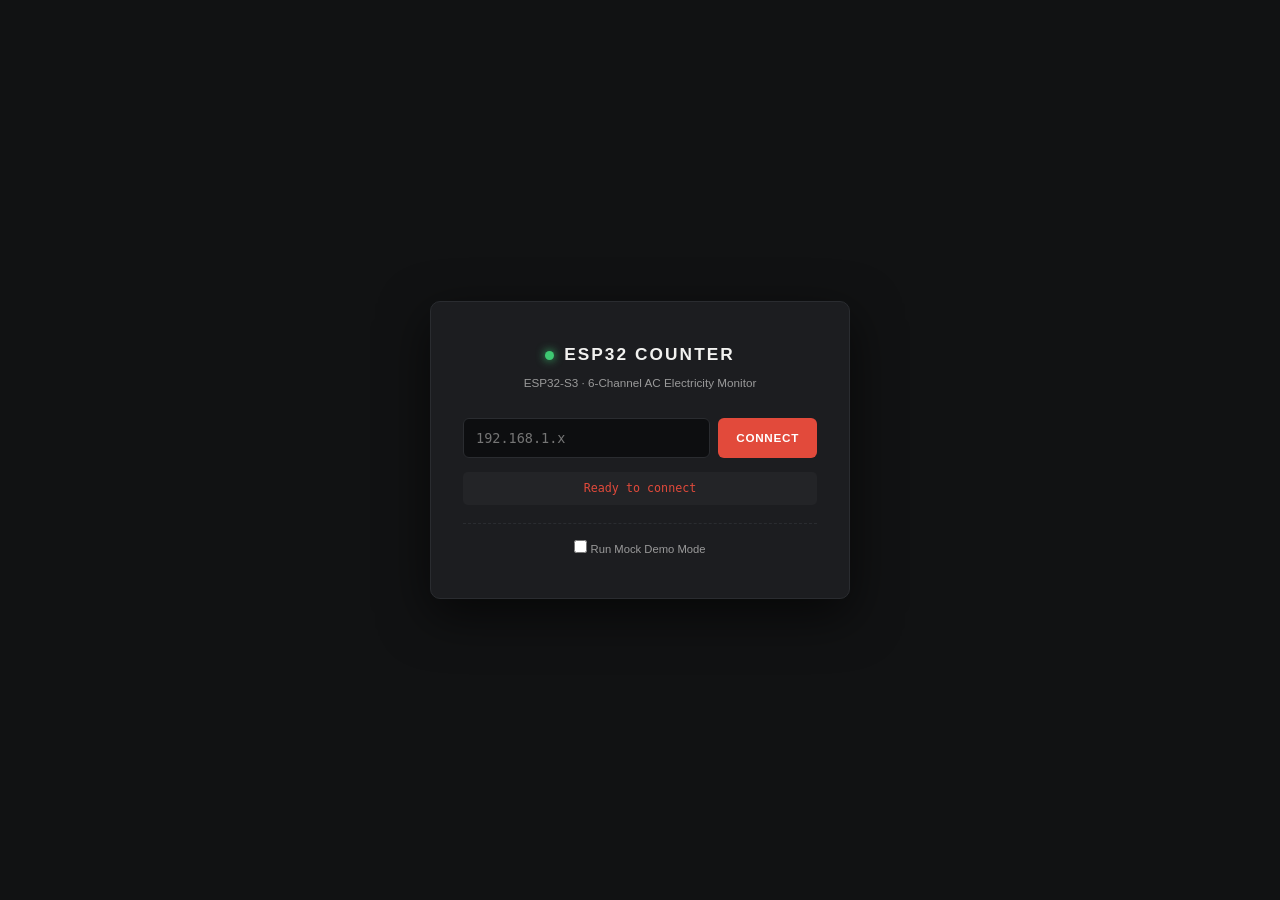
==== commit 1eb44f75: "v1.2.0: standalone limit manager, ntfy alerts, buzzer, dashboard redesign Firmware: - Rework status " ====
--- a/data/index.html
+++ b/data/index.html
@@ -3,106 +3,237 @@
 <head>
 <meta charset="UTF-8">
 <meta name="viewport" content="width=device-width, initial-scale=1.0, maximum-scale=1.0">
-<title>ESP32 Electricity Monitor</title>
+<title>ESP32 Counter — Electricity Monitor</title>
+<meta name="description" content="6-Channel AC electricity monitor for ESP32-S3">
+<meta name="theme-color" content="#101316">
+<meta name="application-name" content="ESP32 Counter">
+<meta name="mobile-web-app-capable" content="yes">
+<meta name="apple-mobile-web-app-capable" content="yes">
+<meta name="apple-mobile-web-app-status-bar-style" content="black-translucent">
+<meta name="apple-mobile-web-app-title" content="ESP32 Counter">
+<link rel="manifest" href="manifest.json">
+<link rel="icon" type="image/png" href="icons/icon-192.png">
+<link rel="apple-touch-icon" href="icons/apple-touch-icon.png">
 <link rel="stylesheet" href="style.css">
 </head>
 <body>
 
-<!-- Connection View -->
+<!-- ============ Connection View ============ -->
 <div id="connectPanel">
   <div class="connect-card">
-    <div class="connect-icon"></div>
-    <h1 class="connect-title">Electricity Monitor</h1>
-    <p class="connect-sub">ESP32-S3 Web Interface</p>
-    
+    <div class="connect-brand">
+      <span class="connect-led"></span>
+      <h1 class="connect-title">ESP32 Counter</h1>
+    </div>
+    <p class="connect-sub">ESP32-S3 &middot; 6-Channel AC Electricity Monitor</p>
+
     <div class="connect-row">
       <input type="text" id="esp32Ip" placeholder="192.168.1.x" spellcheck="false" autocomplete="off">
       <button class="btn-primary" onclick="handleConnect()">Connect</button>
     </div>
-    
+
     <div id="connectStatus" class="connect-status disconnected">Ready to connect</div>
-    
+
     <div class="demo-toggle">
       <label for="demoMode"><input type="checkbox" id="demoMode" onchange="toggleDemoMode(this)"> Run Mock Demo Mode</label>
     </div>
   </div>
 </div>
 
-<!-- Main Dashboard View -->
-<div id="dashboard" class="hidden">
-  
-  <!-- Header Overview Card -->
-  <div class="header-card">
-    <div class="header-brand">
-      <div id="ledStatus" class="led led-ok"></div>
-      <div>
-        <h1>Electricity Monitor</h1>
-      </div>
-    </div>
-    
-    <div class="summary-metrics">
-      <div class="metric-box">
-        <span class="label">Voltage</span>
-        <span id="headerVoltage" class="value mono">--.- V</span>
-      </div>
-      <div class="metric-box">
-        <span class="label">Total Power</span>
-        <span id="totalPower" class="value mono">0 W</span>
-      </div>
-      <div class="metric-box">
-        <span class="label">Total Current</span>
-        <span id="totalCurrent" class="value mono">0.00 A</span>
-      </div>
-    </div>
-  </div>
-
-  <!-- Connection Status Bar -->
-  <div class="control-bar">
-    <span id="connStatus" class="mono" style="color: var(--color-success)">● Connected</span>
-    <button class="btn-outline" onclick="handleDisconnect()">Disconnect</button>
-  </div>
-
-  <!-- OTA Upgrade Progress -->
-  <div id="otaPanel" class="hidden">
-    <div style="font-size: 0.8rem; font-weight: 700; color: var(--color-info);">OTA FIRMWARE UPDATE IN PROGRESS</div>
-    <div class="ota-track"><div id="otaProgress" class="ota-fill"></div></div>
-    <div style="display: flex; justify-content: space-between; font-size: 0.7rem; color: var(--text-muted);" class="mono">
-      <span id="otaPercent">0%</span>
-      <span id="otaVersion">v1.0.0</span>
-    </div>
-  </div>
-
-  <!-- Dynamic Channel Cards Grid -->
-  <div id="channels"></div>
-
-  <!-- Event Log Panel -->
-  <div class="panel-box">
-    <div class="panel-header">
-      <h3>Event Log</h3>
-      <span class="mono" style="font-size: 0.7rem; color: var(--text-dim);" id="eventCount">0 events</span>
-    </div>
-    <div id="eventList">
-      <div class="event-item" style="color: var(--text-dim);">No events logged yet.</div>
-    </div>
-  </div>
-
-  <!-- Calibration Panel -->
-  <div class="panel-box">
-    <div class="panel-header">
-      <h3>System Calibration</h3>
-    </div>
-    <div class="cal-row" style="max-width: 300px;">
-      <label>Voltage Cal:</label>
-      <input type="number" id="voltCal" step="0.1" value="260">
-      <button class="btn-sm" onclick="sendVoltageCal()">Set</button>
-    </div>
-    <div style="margin-top: 14px; font-size: 0.7rem; color: var(--text-muted); text-transform: uppercase;">Current Sensor Calibration</div>
-    <div id="currentCalRows" class="cal-grid"></div>
-  </div>
+<!-- ============ App Shell ============ -->
+<div id="app" class="hidden side-collapsed">
+
+  <!-- Sidebar (desktop) -->
+  <aside id="sidebar">
+    <div class="side-brand">
+      <button id="menuToggle" class="icon-btn" onclick="toggleSidebar()" title="Expand sidebar">&#9776;</button>
+      <div class="brand-text">
+        <span class="brand-title">ESP32 Counter</span>
+      </div>
+    </div>
+    <nav class="side-nav">
+      <button class="nav-item active" data-page="dashboard" onclick="showPage('dashboard')">
+        <svg class="nav-icon" viewBox="0 0 24 24" fill="none" stroke="currentColor" stroke-width="2"><rect x="3" y="3" width="7" height="7" rx="1"/><rect x="14" y="3" width="7" height="7" rx="1"/><rect x="3" y="14" width="7" height="7" rx="1"/><rect x="14" y="14" width="7" height="7" rx="1"/></svg>
+        <span class="nav-label">Dashboard</span>
+      </button>
+      <button class="nav-item" data-page="analytics" onclick="showPage('analytics')">
+        <svg class="nav-icon" viewBox="0 0 24 24" fill="none" stroke="currentColor" stroke-width="2"><path d="M4 20V10"/><path d="M10 20V4"/><path d="M16 20v-7"/><path d="M22 20H2"/></svg>
+        <span class="nav-label">Analytics</span>
+      </button>
+      <button class="nav-item" data-page="history" onclick="showPage('history')">
+        <svg class="nav-icon" viewBox="0 0 24 24" fill="none" stroke="currentColor" stroke-width="2"><circle cx="12" cy="12" r="9"/><path d="M12 7v5l3 3"/></svg>
+        <span class="nav-label">History</span>
+      </button>
+      <button class="nav-item" data-page="settings" onclick="showPage('settings')">
+        <svg class="nav-icon" viewBox="0 0 24 24" fill="none" stroke="currentColor" stroke-width="2"><circle cx="12" cy="12" r="3"/><path d="M19.4 15a1.7 1.7 0 0 0 .34 1.87l.06.06a2 2 0 1 1-2.83 2.83l-.06-.06a1.7 1.7 0 0 0-1.87-.34 1.7 1.7 0 0 0-1 1.55V21a2 2 0 1 1-4 0v-.09a1.7 1.7 0 0 0-1-1.55 1.7 1.7 0 0 0-1.87.34l-.06.06a2 2 0 1 1-2.83-2.83l.06-.06a1.7 1.7 0 0 0 .34-1.87 1.7 1.7 0 0 0-1.55-1H3a2 2 0 1 1 0-4h.09a1.7 1.7 0 0 0 1.55-1 1.7 1.7 0 0 0-.34-1.87l-.06-.06a2 2 0 1 1 2.83-2.83l.06.06a1.7 1.7 0 0 0 1.87.34h0a1.7 1.7 0 0 0 1-1.55V3a2 2 0 1 1 4 0v.09a1.7 1.7 0 0 0 1 1.55h0a1.7 1.7 0 0 0 1.87-.34l.06-.06a2 2 0 1 1 2.83 2.83l-.06.06a1.7 1.7 0 0 0-.34 1.87v0a1.7 1.7 0 0 0 1.55 1H21a2 2 0 1 1 0 4h-.09a1.7 1.7 0 0 0-1.55 1z"/></svg>
+        <span class="nav-label">Settings</span>
+      </button>
+    </nav>
+    <div class="side-footer">
+      <button class="nav-item" onclick="handleDisconnect()">
+        <svg class="nav-icon" viewBox="0 0 24 24" fill="none" stroke="currentColor" stroke-width="2"><path d="M9 21H5a2 2 0 0 1-2-2V5a2 2 0 0 1 2-2h4"/><path d="M16 17l5-5-5-5"/><path d="M21 12H9"/></svg>
+        <span class="nav-label">Sign Out</span>
+      </button>
+    </div>
+  </aside>
+
+  <!-- Main -->
+  <main id="main">
+
+    <!-- Status Bar -->
+    <header id="statusBar">
+      <div class="conn-group">
+        <span id="sysLed" class="led led-ok"></span>
+        <span id="connStatus" class="mono conn-txt">Connected</span>
+        <svg class="wifi lv0" viewBox="0 0 24 24" fill="none" stroke="currentColor" stroke-width="2"><circle class="bar" cx="12" cy="20" r="1.2" fill="currentColor" stroke="none"/><path class="bar" d="M9.4 16.4a4.7 4.7 0 0 1 5.2 0"/><path class="bar" d="M6.5 13.2a8.5 8.5 0 0 1 11 0"/><path class="bar" d="M3.5 9.5C7 5.7 17 5.7 20.5 9.5"/></svg>
+      </div>
+      <div class="stat-right">
+        <div class="stat"><span class="stat-label">V</span><span id="headerVoltage" class="stat-value mono">--.-</span></div>
+        <div class="stat"><span class="stat-label">P</span><span id="totalPower" class="stat-value mono">0 W</span></div>
+        <div class="stat"><span class="stat-label">I</span><span id="totalCurrent" class="stat-value mono">0.00 A</span></div>
+        <div class="stat stat-clock"><span id="todayDate" class="mono stat-sub">--</span><span id="deviceTime" class="mono stat-sub">--</span></div>
+      </div>
+    </header>
+
+    <!-- OTA Upgrade Progress -->
+    <div id="otaPanel" class="hidden">
+      <div class="ota-head">OTA FIRMWARE UPDATE IN PROGRESS</div>
+      <div class="ota-track"><div id="otaProgress" class="ota-fill"></div></div>
+      <div class="ota-meta mono">
+        <span id="otaPercent">0%</span>
+        <span id="otaVersion">v1.0.0</span>
+      </div>
+    </div>
+
+    <!-- Pages -->
+    <div id="pages">
+
+      <!-- Dashboard -->
+      <section id="page-dashboard" class="page active">
+        <div id="channels"></div>
+      </section>
+
+      <!-- Analytics -->
+      <section id="page-analytics" class="page">
+        <div class="panel-box">
+          <div class="panel-header">
+            <h3>Live Totals</h3>
+            <span id="chartRange" class="mono dim">--</span>
+          </div>
+          <div id="summaryCharts" class="chart-grid"></div>
+        </div>
+        <div class="panel-box">
+          <div class="panel-header">
+            <h3>Per-Channel Power (W)</h3>
+            <span class="mono dim">live</span>
+          </div>
+          <div id="channelCharts" class="chart-grid ch"></div>
+        </div>
+      </section>
+
+      <!-- History -->
+      <section id="page-history" class="page">
+        <div class="panel-box">
+          <div class="panel-header">
+            <h3>Event Log</h3>
+            <span class="mono dim" id="eventCount">0 events</span>
+          </div>
+          <div id="eventList">
+            <div class="event-item empty">No events logged yet.</div>
+          </div>
+        </div>
+      </section>
+
+      <!-- Settings -->
+      <section id="page-settings" class="page">
+        <div class="panel-box">
+          <div class="panel-header"><h3>Connection</h3></div>
+          <div class="cal-row-single">
+            <label>Device:</label>
+            <span id="connectedIp" class="mono conn-ip">--</span>
+          </div>
+          <div class="cal-row-single" style="margin-top:8px;">
+            <label>Status:</label>
+            <span id="connStatus2" class="mono conn-txt">Connected</span>
+          </div>
+          <div style="margin-top:12px;">
+            <button class="btn-outline" onclick="handleDisconnect()">Disconnect</button>
+          </div>
+        </div>
+
+        <div class="panel-box">
+          <div class="panel-header"><h3>Push Notifications (ntfy.sh)</h3></div>
+          <div class="cal-row-single">
+            <label>Topic:</label>
+            <input type="text" id="ntfyTopic" placeholder="e.g. my-elec-counter" spellcheck="false" autocomplete="off" oninput="this.dataset.userSet='true'">
+            <button class="btn-sm" onclick="sendNtfyTopic()">Set</button>
+          </div>
+          <div class="cal-row-single" style="margin-top:8px;">
+            <label><input type="checkbox" id="ntfyEnabled" onchange="sendNtfyEnabled(this)"> Enabled</label>
+          </div>
+          <div class="hint">Alerts are pushed to https://ntfy.sh/&lt;topic&gt; when a channel's monthly kWh limit is reached.</div>
+        </div>
+
+        <div class="panel-box">
+          <div class="panel-header"><h3>System Calibration</h3></div>
+          <div class="cal-row-single">
+            <label>Voltage Cal:</label>
+            <input type="number" id="voltCal" step="0.1" value="260" oninput="this.dataset.userSet='true'">
+            <button class="btn-sm" onclick="sendVoltageCal()">Set</button>
+          </div>
+          <div class="cal-row-single" style="margin-top:8px;">
+            <label>RMS Samples:</label>
+            <input type="number" id="rmsSamples" step="50" min="100" max="2000" value="1000" oninput="this.dataset.userSet='true'">
+            <button class="btn-sm" onclick="setRmsSamples()">Set</button>
+            <span class="hint-inline">(100-2000)</span>
+          </div>
+          <div class="cal-section-title">Channel Calibration</div>
+          <div id="calibrationRows" class="cal-grid"></div>
+          <div class="cal-reset-row">
+            <button id="resetNvsBtn" class="btn-sm btn-danger" onclick="handleResetNvs()">&#8634; Reset NVS to Defaults</button>
+          </div>
+        </div>
+
+        <div class="panel-box">
+          <div class="panel-header"><h3>About</h3></div>
+          <div class="cal-row-single">
+            <label>Firmware:</label>
+            <span id="fwVersion2" class="mono conn-ip">--</span>
+          </div>
+          <div class="cal-row-single" style="margin-top:8px;">
+            <label>Month:</label>
+            <span id="lastMonth" class="mono conn-ip">--</span>
+          </div>
+          <div class="hint">ESP32 Counter dashboard &middot; ESP32-S3 6-channel electricity monitor &middot; WebSocket live updates</div>
+        </div>
+      </section>
+
+    </div>
+  </main>
+
+  <!-- Mobile Bottom Nav -->
+  <nav id="mobileNav">
+    <button class="mnav-item active" data-page="dashboard" onclick="showPage('dashboard')">
+      <svg class="nav-icon" viewBox="0 0 24 24" fill="none" stroke="currentColor" stroke-width="2"><rect x="3" y="3" width="7" height="7" rx="1"/><rect x="14" y="3" width="7" height="7" rx="1"/><rect x="3" y="14" width="7" height="7" rx="1"/><rect x="14" y="14" width="7" height="7" rx="1"/></svg>
+      <span>Dashboard</span>
+    </button>
+    <button class="mnav-item" data-page="analytics" onclick="showPage('analytics')">
+      <svg class="nav-icon" viewBox="0 0 24 24" fill="none" stroke="currentColor" stroke-width="2"><path d="M4 20V10"/><path d="M10 20V4"/><path d="M16 20v-7"/><path d="M22 20H2"/></svg>
+      <span>Charts</span>
+    </button>
+    <button class="mnav-item" data-page="history" onclick="showPage('history')">
+      <svg class="nav-icon" viewBox="0 0 24 24" fill="none" stroke="currentColor" stroke-width="2"><circle cx="12" cy="12" r="9"/><path d="M12 7v5l3 3"/></svg>
+      <span>History</span>
+    </button>
+    <button class="mnav-item" data-page="settings" onclick="showPage('settings')">
+      <svg class="nav-icon" viewBox="0 0 24 24" fill="none" stroke="currentColor" stroke-width="2"><circle cx="12" cy="12" r="3"/><path d="M19.4 15a1.7 1.7 0 0 0 .34 1.87l.06.06a2 2 0 1 1-2.83 2.83l-.06-.06a1.7 1.7 0 0 0-1.87-.34 1.7 1.7 0 0 0-1 1.55V21a2 2 0 1 1-4 0v-.09a1.7 1.7 0 0 0-1-1.55 1.7 1.7 0 0 0-1.87.34l-.06.06a2 2 0 1 1-2.83-2.83l.06-.06a1.7 1.7 0 0 0 .34-1.87 1.7 1.7 0 0 0-1.55-1H3a2 2 0 1 1 0-4h.09a1.7 1.7 0 0 0 1.55-1 1.7 1.7 0 0 0-.34-1.87l-.06-.06a2 2 0 1 1 2.83-2.83l.06.06a1.7 1.7 0 0 0 1.87.34h0a1.7 1.7 0 0 0 1-1.55V3a2 2 0 1 1 4 0v.09a1.7 1.7 0 0 0 1 1.55h0a1.7 1.7 0 0 0 1.87-.34l.06-.06a2 2 0 1 1 2.83 2.83l-.06.06a1.7 1.7 0 0 0-.34 1.87v0a1.7 1.7 0 0 0 1.55 1H21a2 2 0 1 1 0 4h-.09a1.7 1.7 0 0 0-1.55 1z"/></svg>
+      <span>Settings</span>
+    </button>
+  </nav>
 
 </div>
 
-<!-- Edit Limits Pop Overlay Modal -->
+<!-- ============ Edit Limits Modal ============ -->
 <div id="editModal" class="modal-overlay hidden" onclick="if(event.target === this) closeEditModal()">
   <div class="modal-card">
     <div class="modal-header">
@@ -111,25 +242,36 @@
     </div>
     <div class="modal-body">
       <div class="form-group">
+        <label>Channel</label>
+        <select id="modalChSelect" onchange="onModalChannelChange()"></select>
+      </div>
+      <div class="form-group" id="modalNameGroup">
         <label>Channel Name</label>
         <input type="text" id="modalChName" placeholder="e.g. Living Room AC">
       </div>
-      <div class="form-group">
-        <label>Current Limit (Amperes)</label>
-        <input type="number" id="modalChClim" step="0.5" placeholder="10.0">
-      </div>
-      <div class="form-group">
-        <label>Power Limit (Watts)</label>
-        <input type="number" id="modalChPlim" step="50" placeholder="2200">
+      <div class="form-group" id="modalMkwhGroup">
+        <label>Monthly kWh Budget</label>
+        <input type="number" id="modalChMkwh" step="1" placeholder="48">
       </div>
     </div>
     <div class="modal-footer">
       <button class="btn-sm" onclick="closeEditModal()">Cancel</button>
-      <button class="btn-primary" style="padding: 6px 14px; font-size: 0.75rem;" onclick="saveModalSettings()">Save Settings</button>
+      <button class="btn-sm" id="modalResetDefaultBtn" onclick="resetModalToDefaults()" style="color:#e74c3c;">Reset to Default</button>
+      <button class="btn-sm btn-danger" id="modalResetCounterBtn" onclick="confirmModalReset()" style="display:none;">&#8634; Reset Counter</button>
+      <button class="btn-primary btn-inline" id="modalSaveBtn" onclick="saveModalSettings()">Save Settings</button>
     </div>
   </div>
 </div>
 
 <script src="script.js"></script>
+<script>
+if ('serviceWorker' in navigator && window.isSecureContext) {
+  window.addEventListener('load', function () {
+    navigator.serviceWorker.register('./sw.js').catch(function (err) {
+      console.warn('SW registration failed:', err);
+    });
+  });
+}
+</script>
 </body>
 </html>
--- a/data/style.css
+++ b/data/style.css
@@ -1,205 +1,318 @@
 :root {
-  --bg-main: #0c0e0d;
-  --bg-card: #151816;
-  --bg-input: #0a0c0b;
-  --border-color: #242926;
-  --border-hover: #363e39;
-  --text-main: #e6e4df;
-  --text-muted: #737872;
-  --text-dim: #4d524c;
-  --color-success: #3ec972;
-  --color-success-bg: rgba(62, 201, 114, 0.1);
-  --color-success-border: rgba(62, 201, 114, 0.25);
-  --color-warning: #e5a43b;
-  --color-warning-bg: rgba(229, 164, 59, 0.1);
-  --color-warning-border: rgba(229, 164, 59, 0.3);
-  --color-danger: #e24a3b;
-  --color-danger-bg: rgba(226, 74, 59, 0.12);
-  --color-danger-border: rgba(226, 74, 59, 0.35);
-  --color-info: #3b82f6;
+  --bg: #111213;
+  --bg-side: #1a1b1d;
+  --bg-card: #1c1d20;
+  --bg-input: #0d0e10;
+  --bg-hover: #26282c;
+  --border: #2a2c30;
+  --border-2: #3a3d42;
+  --text: #f2f2f0;
+  --text-2: #9a9a9a;
+  --text-3: #64666c;
+  --ok: #3ec972;
+  --ok-dim: rgba(62, 201, 114, 0.12);
+  --warn: #e5a43b;
+  --warn-dim: rgba(229, 164, 59, 0.12);
+  --trip: #e24a3b;
+  --trip-dim: rgba(226, 74, 59, 0.14);
+  --off: #6a6d73;
+  --fill: #5a8aa0;
+  --info: #3b82f6;
   --font-mono: ui-monospace, 'SF Mono', 'Cascadia Code', 'Consolas', monospace;
 }
 * { margin: 0; padding: 0; box-sizing: border-box; }
 html { font-size: 15px; }
 body {
   font-family: -apple-system, BlinkMacSystemFont, 'Segoe UI', Roboto, Helvetica, Arial, sans-serif;
-  background-color: var(--bg-main);
-  background-image: radial-gradient(circle at 50% 0%, rgba(62, 201, 114, 0.03) 0%, transparent 70%), linear-gradient(rgba(255, 255, 255, 0.02) 1px, transparent 1px), linear-gradient(90deg, rgba(255, 255, 255, 0.02) 1px, transparent 1px);
-  background-size: 100% 100%, 24px 24px, 24px 24px;
-  color: var(--text-main);
-  padding: 16px;
+  background-color: var(--bg);
+  color: var(--text);
   min-height: 100vh;
-  max-width: 1200px;
-  margin: 0 auto;
   line-height: 1.5;
+  -webkit-font-smoothing: antialiased;
 }
 .mono { font-family: var(--font-mono); font-variant-numeric: tabular-nums; }
+.dim { color: var(--text-3); font-size: 0.72rem; }
 .hidden { display: none !important; }
 
 /* ============ Connection Panel ============ */
-#connectPanel { display: flex; align-items: center; justify-content: center; min-height: 85vh; }
+#connectPanel { display: flex; align-items: center; justify-content: center; min-height: 100vh; background: var(--bg); padding: 20px; }
 .connect-card {
-  background: var(--bg-card); border: 1px solid var(--border-color); border-radius: 8px; padding: 36px 30px; max-width: 420px; width: 100%; text-align: center;
-  box-shadow: 0 12px 40px rgba(0, 0, 0, 0.6); position: relative; overflow: hidden;
-}
-.connect-card::before { content: ''; position: absolute; top: 0; left: 0; right: 0; height: 3px; background: linear-gradient(90deg, transparent, var(--color-danger), transparent); }
-.connect-icon {
-  width: 16px; height: 16px; border-radius: 50%; margin: 0 auto 16px;
-  background: radial-gradient(circle at 35% 30%, #ff6b57, var(--color-danger) 60%, #7a1f14 100%);
-  box-shadow: 0 0 15px rgba(226, 74, 59, 0.5);
-}
-.connect-title { font-size: 1.2rem; font-weight: 700; letter-spacing: 0.1em; text-transform: uppercase; margin-bottom: 4px; }
-.connect-sub { font-size: 0.8rem; color: var(--text-muted); margin-bottom: 24px; }
+  background: var(--bg-card); border: 1px solid var(--border); border-radius: 10px;
+  padding: 40px 32px; max-width: 420px; width: 100%; text-align: center;
+  box-shadow: 0 16px 50px rgba(0, 0, 0, 0.6);
+}
+.connect-brand { display: flex; align-items: center; justify-content: center; gap: 10px; margin-bottom: 6px; }
+.connect-led { width: 9px; height: 9px; border-radius: 50%; background: var(--ok); box-shadow: 0 0 10px var(--ok); }
+.connect-title { font-size: 1.15rem; font-weight: 700; letter-spacing: 0.12em; text-transform: uppercase; }
+.connect-sub { font-size: 0.78rem; color: var(--text-2); margin-bottom: 26px; }
 .connect-row { display: flex; gap: 8px; margin-bottom: 14px; }
 .connect-row input {
-  flex: 1; padding: 10px 12px; background: var(--bg-input); border: 1px solid var(--border-color); border-radius: 5px; color: var(--text-main);
-  font-family: var(--font-mono); font-size: 0.9rem; outline: none; transition: border-color 0.15s;
-}
-.connect-row input:focus { border-color: var(--color-danger); }
+  flex: 1; padding: 11px 12px; background: var(--bg-input); border: 1px solid var(--border);
+  border-radius: 6px; color: var(--text); font-family: var(--font-mono); font-size: 0.9rem;
+  outline: none; transition: border-color 0.15s;
+}
+.connect-row input:focus { border-color: var(--trip); }
 .btn-primary {
-  padding: 10px 18px; border: none; border-radius: 5px; background: var(--color-danger); color: #fff; font-weight: 700; font-size: 0.8rem;
-  letter-spacing: 0.05em; text-transform: uppercase; cursor: pointer; transition: background 0.15s, transform 0.1s;
+  padding: 11px 18px; border: none; border-radius: 6px; background: var(--trip); color: #fff;
+  font-weight: 700; font-size: 0.78rem; letter-spacing: 0.06em; text-transform: uppercase;
+  cursor: pointer; transition: background 0.15s, transform 0.1s;
 }
 .btn-primary:hover { background: #c83b2e; }
 .btn-primary:active { transform: scale(0.98); }
-.connect-status { font-size: 0.78rem; padding: 8px 12px; border-radius: 4px; margin-bottom: 12px; font-family: var(--font-mono); background: rgba(255, 255, 255, 0.03); }
-.connect-status.connecting { color: var(--color-warning); }
-.connect-status.connected { color: var(--color-success); }
-.connect-status.disconnected { color: var(--color-danger); }
-.demo-toggle { margin-top: 18px; padding-top: 16px; border-top: 1px dashed var(--border-color); font-size: 0.75rem; color: var(--text-muted); display: flex; align-items: center; justify-content: center; gap: 8px; }
-
-/* ============ Dashboard Layout ============ */
-#dashboard { display: flex; flex-direction: column; gap: 16px; }
-
-/* Dynamic Header Summary Bar */
-.header-card {
-  background: var(--bg-card); border: 1px solid var(--border-color); border-radius: 8px; padding: 16px 20px;
-  display: flex; flex-wrap: wrap; justify-content: space-between; align-items: center; gap: 16px;
-}
-.header-brand { display: flex; align-items: center; gap: 12px; }
-.header-brand h1 { font-size: 1.1rem; font-weight: 700; letter-spacing: 0.08em; text-transform: uppercase; }
-.ip-badge { font-size: 0.7rem; font-family: var(--font-mono); padding: 3px 8px; background: var(--color-success-bg); border: 1px solid var(--color-success-border); color: var(--color-success); border-radius: 4px; }
-.summary-metrics { display: flex; gap: 20px; flex-wrap: wrap; }
-.metric-box { text-align: right; }
-.metric-box .label { font-size: 0.65rem; text-transform: uppercase; color: var(--text-muted); letter-spacing: 0.05em; display: block; }
-.metric-box .value { font-size: 1.1rem; font-weight: 700; }
-
-/* LED Lamp Indicator */
-.led {
-  width: 12px; height: 12px; border-radius: 50%; background: #444;
-  box-shadow: inset 0 1px 3px rgba(0,0,0,0.8); transition: all 0.3s ease;
-}
-.led.led-ok { background: var(--color-success); box-shadow: 0 0 10px var(--color-success); }
-.led.led-warn { background: var(--color-warning); box-shadow: 0 0 10px var(--color-warning); }
-.led.led-trip { background: var(--color-danger); box-shadow: 0 0 12px var(--color-danger); animation: pulse 0.8s infinite alternate; }
+.btn-primary.btn-inline { padding: 8px 14px; font-size: 0.72rem; }
+.connect-status { font-size: 0.78rem; padding: 8px 12px; border-radius: 5px; margin-bottom: 12px; font-family: var(--font-mono); background: rgba(255, 255, 255, 0.03); }
+.connect-status.connecting { color: var(--warn); }
+.connect-status.connected { color: var(--ok); }
+.connect-status.disconnected { color: var(--trip); }
+.demo-toggle { margin-top: 18px; padding-top: 16px; border-top: 1px dashed var(--border); font-size: 0.75rem; color: var(--text-2); display: flex; align-items: center; justify-content: center; gap: 8px; }
+
+/* ============ App Shell ============ */
+#app { display: grid; grid-template-columns: 220px 1fr; min-height: 100vh; transition: grid-template-columns 0.25s ease; }
+#app.side-collapsed { grid-template-columns: 62px 1fr; }
+#app.side-collapsed .nav-label,
+#app.side-collapsed .brand-text,
+#app.side-collapsed .side-footer .nav-label { max-width: 0; opacity: 0; margin-right: -12px; }
+#app.side-collapsed .side-nav .nav-item,
+#app.side-collapsed .side-footer .nav-item { justify-content: center; padding: 12px 0; gap: 0; }
+#app.side-collapsed .side-brand { justify-content: center; gap: 0; }
+
+/* Sidebar */
+#sidebar {
+  background: var(--bg-side); border-right: 1px solid var(--border);
+  display: flex; flex-direction: column; position: sticky; top: 0; height: 100vh;
+  overflow-y: auto; overflow-x: hidden;
+}
+.side-brand { display: flex; align-items: center; gap: 12px; padding: 16px 14px; border-bottom: 1px solid var(--border); }
+.icon-btn { background: transparent; border: none; color: var(--text-2); font-size: 1.1rem; cursor: pointer; padding: 4px 6px; border-radius: 4px; transition: color 0.15s, background 0.15s; }
+.icon-btn:hover { color: var(--text); background: var(--bg-hover); }
+.brand-title { display: block; font-size: 0.85rem; font-weight: 700; letter-spacing: 0.12em; text-transform: uppercase; }
+.brand-text, .nav-label {
+  max-width: 200px; opacity: 1; overflow: hidden; white-space: nowrap;
+  transition: max-width 0.22s ease, opacity 0.18s ease;
+}
+.side-nav { flex: 1; padding: 10px 0; }
+.nav-item {
+  display: flex; align-items: center; gap: 12px; width: 100%;
+  padding: 11px 16px; background: transparent; border: none; cursor: pointer;
+  color: var(--text-2); font-size: 0.82rem; font-weight: 600; text-transform: uppercase;
+  letter-spacing: 0.05em; transition: background 0.15s, color 0.15s; text-align: left;
+}
+.nav-item:hover { background: var(--bg-hover); color: var(--text); }
+.nav-item.active { background: var(--bg-hover); color: var(--text); box-shadow: inset 3px 0 0 var(--trip); }
+.nav-icon { width: 17px; height: 17px; flex: 0 0 auto; }
+.side-footer { border-top: 1px solid var(--border); padding: 8px 0; }
+
+/* Main */
+#main { padding: 16px 20px 40px; min-width: 0; }
+
+/* Status Bar */
+#statusBar {
+  display: flex; align-items: center; gap: 26px; flex-wrap: wrap;
+  background: var(--bg-card); border: 1px solid var(--border); border-radius: 8px;
+  padding: 10px 18px; margin-bottom: 16px;
+}
+.stat { display: flex; align-items: baseline; gap: 6px; }
+.stat-label { font-size: 0.7rem; color: var(--text-3); font-weight: 700; letter-spacing: 0.08em; }
+.stat-value { font-size: 1.05rem; font-weight: 600; }
+.stat-clock { flex-direction: column; align-items: flex-start; gap: 0; border-left: 1px solid var(--border); padding-left: 20px; margin-left: 4px; }
+.stat-sub { font-size: 0.72rem; color: var(--text-3); }
+.conn-group { display: flex; align-items: center; gap: 10px; }
+.stat-right { margin-left: auto; display: flex; align-items: center; gap: 26px; }
+.led { width: 10px; height: 10px; border-radius: 50%; background: var(--off); transition: all 0.3s ease; }
+.led.led-ok { background: var(--ok); box-shadow: 0 0 10px var(--ok); }
+.led.led-warn { background: var(--warn); box-shadow: 0 0 10px var(--warn); }
+.led.led-trip { background: var(--trip); box-shadow: 0 0 12px var(--trip); animation: pulse 0.8s infinite alternate; }
 @keyframes pulse { from { opacity: 0.4; } to { opacity: 1; } }
-
-/* Control Connection Bar */
-.control-bar { display: flex; justify-content: space-between; align-items: center; background: var(--bg-card); border: 1px solid var(--border-color); padding: 8px 16px; border-radius: 6px; font-size: 0.75rem; }
-.btn-outline { background: transparent; border: 1px solid var(--border-color); color: var(--text-muted); padding: 5px 12px; border-radius: 4px; cursor: pointer; font-size: 0.7rem; text-transform: uppercase; letter-spacing: 0.05em; transition: all 0.15s; }
-.btn-outline:hover { border-color: var(--color-danger); color: var(--color-danger); }
-
-/* OTA Update Panel */
-#otaPanel { background: var(--bg-card); border: 1px solid var(--color-info); border-radius: 6px; padding: 12px 16px; }
+.conn-txt { font-size: 0.72rem; color: var(--ok); }
+.wifi { width: 18px; height: 18px; color: var(--ok); }
+.wifi .bar { opacity: 0.18; }
+.wifi.lv1 .bar:nth-child(-n+1),
+.wifi.lv2 .bar:nth-child(-n+2),
+.wifi.lv3 .bar:nth-child(-n+3),
+.wifi.lv4 .bar:nth-child(-n+4) { opacity: 1; }
+.wifi.lv0 { color: var(--text-3); }
+.wifi.disconnected { color: var(--text-3); }
+.wifi .bar { transition: opacity 0.3s ease; }
+
+/* OTA */
+#otaPanel { background: var(--bg-card); border: 1px solid var(--info); border-radius: 8px; padding: 12px 16px; margin-bottom: 16px; }
+.ota-head { font-size: 0.78rem; font-weight: 700; color: var(--info); }
 .ota-track { height: 6px; background: var(--bg-input); border-radius: 3px; overflow: hidden; margin: 8px 0; }
-.ota-fill { height: 100%; width: 0%; background: var(--color-info); transition: width 0.3s; }
+.ota-fill { height: 100%; width: 0%; background: var(--info); transition: width 0.3s; }
+.ota-meta { display: flex; justify-content: space-between; font-size: 0.7rem; color: var(--text-2); }
+
+/* ============ Pages ============ */
+.page { display: none; }
+.page.active { display: block; animation: fadeIn 0.18s ease-out; }
+@keyframes fadeIn { from { opacity: 0; } to { opacity: 1; } }
 
 /* ============ Channel Grid & Cards ============ */
-#channels { display: grid; grid-template-columns: repeat(auto-fill, minmax(290px, 1fr)); gap: 16px; }
-.card { background: var(--bg-card); border: 1px solid var(--border-color); border-radius: 8px; overflow: hidden; position: relative; transition: border-color 0.2s, box-shadow 0.2s; }
-.card::before { content: ''; position: absolute; top: 0; left: 0; right: 0; height: 3px; background: var(--border-hover); }
-.card.ok::before { background: var(--color-success); }
-.card.warning::before { background: var(--color-warning); }
-.card.tripped::before { background: var(--color-danger); }
-.card.off { opacity: 0.65; }
-.card-header { display: flex; justify-content: space-between; align-items: center; padding: 14px 16px 10px; border-bottom: 1px solid rgba(255, 255, 255, 0.04); }
-.ch-title { font-weight: 700; font-size: 0.85rem; letter-spacing: 0.05em; text-transform: uppercase; }
-.ch-status-badge { font-size: 0.62rem; font-weight: 700; padding: 2px 8px; border-radius: 3px; font-family: var(--font-mono); text-transform: uppercase; }
-.ch-status-badge.ok { background: var(--color-success-bg); color: var(--color-success); border: 1px solid var(--color-success-border); }
-.ch-status-badge.warning { background: var(--color-warning-bg); color: var(--color-warning); border: 1px solid var(--color-warning-border); }
-.ch-status-badge.tripped { background: var(--color-danger-bg); color: var(--color-danger); border: 1px solid var(--color-danger-border); }
-
-/* Interactive Relay Toggle Button */
-.relay-toggle-btn {
-  font-size: 0.65rem; font-weight: 700; padding: 4px 10px; border-radius: 20px; font-family: var(--font-mono);
-  text-transform: uppercase; letter-spacing: 0.05em; cursor: pointer; border: 1px solid transparent;
-  display: inline-flex; align-items: center; gap: 6px; transition: all 0.2s ease; user-select: none;
-}
-.relay-toggle-btn::before { content: ''; width: 6px; height: 6px; border-radius: 50%; display: inline-block; }
-.relay-toggle-btn.on { background: var(--color-success-bg); color: var(--color-success); border-color: var(--color-success-border); }
-.relay-toggle-btn.on::before { background: var(--color-success); box-shadow: 0 0 6px var(--color-success); }
-.relay-toggle-btn.off { background: var(--color-danger-bg); color: var(--color-danger); border-color: var(--color-danger-border); }
-.relay-toggle-btn.off::before { background: var(--color-danger); }
-.relay-toggle-btn:hover { transform: translateY(-1px); box-shadow: 0 2px 8px rgba(0,0,0,0.4); }
-.relay-toggle-btn:active { transform: translateY(0); }
-
-/* Primary Readings */
-.ch-readings { display: grid; grid-template-columns: repeat(3, 1fr); gap: 4px; padding: 12px 16px 8px; background: rgba(0, 0, 0, 0.25); }
-.read-item { text-align: center; }
-.read-item .label { font-size: 0.6rem; color: var(--text-muted); text-transform: uppercase; display: block; }
-.read-item .val { font-size: 1.2rem; font-weight: 700; }
-.read-item .unit { font-size: 0.65rem; color: var(--text-muted); }
-
-/* Load Capacity Bars */
-.load-bar-container { padding: 8px 16px; }
-.bar-meta { display: flex; justify-content: space-between; font-size: 0.68rem; color: var(--text-muted); font-family: var(--font-mono); margin-bottom: 4px; }
-.progress-track { height: 4px; background: var(--bg-input); border-radius: 2px; overflow: hidden; }
-.progress-fill { height: 100%; width: 0%; background: var(--color-success); transition: width 0.4s ease, background-color 0.3s; }
-.progress-fill.warn { background: var(--color-warning); }
-.progress-fill.over { background: var(--color-danger); }
-
-/* Secondary Metrics */
-.ch-submetrics { display: flex; justify-content: space-between; padding: 6px 16px; font-size: 0.72rem; color: var(--text-muted); border-top: 1px solid rgba(255, 255, 255, 0.03); }
-
-/* ============ Modals ============ */
+#channels { display: grid; grid-template-columns: repeat(auto-fill, minmax(320px, 1fr)); gap: 16px; }
+.card {
+  background: var(--bg-card); border: 1px solid var(--border); border-radius: 8px;
+  overflow: hidden; transition: border-color 0.2s, box-shadow 0.2s; position: relative;
+}
+.card.state-ok { border-color: var(--border); }
+.card.state-warn { border-color: var(--warn); box-shadow: 0 0 0 1px var(--warn-dim); }
+.card.state-trip { border-color: var(--trip); box-shadow: 0 0 18px var(--trip-dim); animation: tripGlow 1.2s infinite alternate; }
+@keyframes tripGlow { from { box-shadow: 0 0 6px var(--trip-dim); } to { box-shadow: 0 0 22px rgba(226, 74, 59, 0.35); } }
+.card.state-off { opacity: 0.6; }
+.card-header { display: flex; justify-content: space-between; align-items: center; padding: 13px 16px 9px; }
+.ch-title { font-weight: 700; font-size: 0.82rem; letter-spacing: 0.06em; text-transform: uppercase; }
+.ch-status-badge {
+  font-size: 0.6rem; font-weight: 700; padding: 2px 8px; border-radius: 3px;
+  font-family: var(--font-mono); text-transform: uppercase; letter-spacing: 0.06em;
+}
+.ch-status-badge.ok { background: var(--ok-dim); color: var(--ok); }
+.ch-status-badge.warning { background: var(--warn-dim); color: var(--warn); }
+.ch-status-badge.tripped { background: var(--trip-dim); color: var(--trip); animation: pulse 0.7s infinite alternate; }
+.ch-status-badge.off { background: rgba(255, 255, 255, 0.04); color: var(--off); }
+
+/* Reading rows (label left, value right) */
+.ch-readings { padding: 6px 16px; }
+.read-row { display: flex; justify-content: space-between; align-items: baseline; padding: 4px 0; }
+.read-row .label { font-size: 0.68rem; color: var(--text-3); font-weight: 700; letter-spacing: 0.1em; }
+.read-row .val { font-size: 1.02rem; font-weight: 600; }
+.read-row .val .unit { font-size: 0.68rem; color: var(--text-2); font-weight: 400; margin-left: 2px; }
+
+/* Budget / limit bar */
+.load-bar-container { padding: 10px 16px 12px; }
+.bar-meta { display: flex; justify-content: space-between; font-size: 0.66rem; color: var(--text-3); font-family: var(--font-mono); margin-bottom: 5px; }
+.bar-meta .bar-pct { color: var(--text-2); }
+.progress-track { height: 5px; background: var(--bg-input); border-radius: 3px; overflow: hidden; }
+.progress-fill { height: 100%; width: 0%; background: var(--fill); transition: width 0.4s ease, background-color 0.3s; }
+.progress-fill.warn { background: var(--warn); }
+.progress-fill.over { background: var(--trip); }
+
+/* Secondary metrics + actions */
+.ch-submetrics { display: flex; justify-content: space-between; padding: 4px 16px 8px; font-size: 0.7rem; color: var(--text-3); border-top: 1px solid rgba(255, 255, 255, 0.04); }
+.card-actions { display: flex; justify-content: flex-end; gap: 8px; padding: 8px 16px 12px; }
+.btn-sm {
+  padding: 5px 11px; border-radius: 4px; font-size: 0.68rem; font-weight: 700; cursor: pointer;
+  border: 1px solid var(--border-2); background: transparent; color: var(--text-2);
+  transition: all 0.15s; text-transform: uppercase; letter-spacing: 0.04em;
+}
+.btn-sm:hover { border-color: var(--text-3); color: var(--text); }
+.btn-sm.btn-reset { border-color: rgba(226, 74, 59, 0.4); color: var(--trip); }
+.btn-sm.btn-reset:hover { background: var(--trip); color: #fff; }
+.btn-sm.btn-reset.confirming { background: var(--trip); color: #fff; animation: pulse 0.5s infinite alternate; }
+.btn-sm.btn-danger { border-color: rgba(226, 74, 59, 0.4); color: var(--trip); }
+.btn-sm.btn-danger:hover { background: var(--trip); color: #fff; }
+.btn-outline {
+  padding: 9px 18px; border-radius: 6px; font-size: 0.72rem; font-weight: 700; cursor: pointer;
+  border: 1px solid rgba(226, 74, 59, 0.45); background: transparent; color: var(--trip);
+  transition: all 0.15s; text-transform: uppercase; letter-spacing: 0.06em;
+}
+.btn-outline:hover { background: var(--trip); color: #fff; }
+.btn-outline:active { transform: scale(0.98); }
+
+/* ============ Panels ============ */
+.panel-box { background: var(--bg-card); border: 1px solid var(--border); border-radius: 8px; padding: 16px 18px; margin-bottom: 16px; }
+.panel-header { display: flex; justify-content: space-between; align-items: center; margin-bottom: 12px; padding-bottom: 8px; border-bottom: 1px solid var(--border); }
+.panel-header h3 { font-size: 0.76rem; font-weight: 700; letter-spacing: 0.1em; text-transform: uppercase; color: var(--text-2); }
+
+/* Event log */
+#eventList { max-height: 420px; overflow-y: auto; display: flex; flex-direction: column; gap: 6px; }
+.event-item { display: flex; gap: 12px; font-size: 0.74rem; padding: 5px 0; border-bottom: 1px dashed rgba(255, 255, 255, 0.04); }
+.event-item.empty { color: var(--text-3); border-bottom: none; }
+.event-item .time { color: var(--text-3); font-family: var(--font-mono); flex: 0 0 auto; }
+.event-item .tag { padding: 0 5px; border-radius: 2px; font-weight: 700; font-family: var(--font-mono); font-size: 0.65rem; flex: 0 0 auto; }
+.event-item.warning .tag { background: var(--warn-dim); color: var(--warn); }
+.event-item.tripped .tag { background: var(--trip-dim); color: var(--trip); }
+.event-item .msg { color: var(--text-2); }
+
+/* Settings forms */
+.cal-row-single { display: flex; align-items: center; gap: 8px; }
+.cal-row-single label { font-size: 0.74rem; color: var(--text-2); font-family: var(--font-mono); white-space: nowrap; min-width: 110px; }
+.cal-row-single label input[type="checkbox"] { margin-right: 6px; accent-color: var(--ok); }
+.cal-row-single input[type="text"], .cal-row-single input[type="number"] {
+  flex: 1; min-width: 0; max-width: 240px; padding: 6px 9px; background: var(--bg-input);
+  border: 1px solid var(--border); color: var(--text); border-radius: 5px; font-family: var(--font-mono);
+  outline: none; transition: border-color 0.15s;
+}
+.cal-row-single input:focus { border-color: var(--trip); }
+.hint { margin-top: 10px; font-size: 0.7rem; color: var(--text-3); }
+.hint-inline { font-size: 0.66rem; color: var(--text-3); }
+.cal-section-title { margin-top: 16px; padding-top: 12px; border-top: 1px solid var(--border); font-size: 0.7rem; color: var(--text-2); text-transform: uppercase; letter-spacing: 0.08em; }
+.cal-grid { display: flex; flex-direction: column; gap: 2px; margin-top: 8px; }
+.cal-collapse-header { display: flex; align-items: center; gap: 8px; cursor: pointer; user-select: none; padding: 4px 2px; font-size: 0.78rem; font-family: var(--font-mono); }
+.cal-collapse-header .arrow { transition: transform 0.2s; font-size: 0.65rem; color: var(--text-3); }
+.cal-collapse-header.expanded .arrow { transform: rotate(90deg); }
+.cal-collapse-body { display: none; flex-direction: column; gap: 6px; padding: 2px 0 6px 22px; border-left: 1px solid var(--border); margin-left: 6px; }
+.cal-collapse-body.open { display: flex; }
+.cal-param-row { display: flex; align-items: center; gap: 8px; flex-wrap: wrap; }
+.cal-param-row label { font-size: 0.72rem; color: var(--text-2); min-width: 85px; font-family: var(--font-mono); white-space: nowrap; }
+.cal-param-row input { flex: 0 0 auto; width: 88px; padding: 4px 6px; background: var(--bg-input); border: 1px solid var(--border); color: var(--text); border-radius: 4px; font-family: var(--font-mono); font-size: 0.8rem; outline: none; }
+.cal-param-row input:focus { border-color: var(--trip); }
+.cal-reset-row { margin-top: 16px; padding-top: 12px; border-top: 1px solid var(--border); }
+.conn-ip { color: var(--text); font-size: 0.8rem; }
+
+/* ============ Charts ============ */
+.chart-grid { display: grid; grid-template-columns: repeat(auto-fill, minmax(250px, 1fr)); gap: 14px; }
+.chart-grid.ch { grid-template-columns: repeat(3, 1fr); }
+.chart-cell { background: var(--bg-input); border: 1px solid var(--border); border-radius: 6px; padding: 10px 12px; }
+.chart-head { display: flex; justify-content: space-between; align-items: baseline; margin-bottom: 6px; }
+.chart-head .ch-label { font-size: 0.66rem; color: var(--text-3); text-transform: uppercase; letter-spacing: 0.08em; }
+.chart-head .ch-now { font-size: 0.78rem; font-weight: 600; }
+.chart-cell canvas { display: block; width: 100%; height: 70px; }
+
+/* ============ Modal ============ */
 .modal-overlay {
   position: fixed; top: 0; left: 0; right: 0; bottom: 0; background: rgba(0, 0, 0, 0.78);
   backdrop-filter: blur(6px); -webkit-backdrop-filter: blur(6px); display: flex; align-items: center; justify-content: center;
   z-index: 1000; padding: 16px; animation: modalFadeIn 0.2s ease-out;
 }
 @keyframes modalFadeIn { from { opacity: 0; transform: scale(0.96); } to { opacity: 1; transform: scale(1); } }
-.modal-card { background: var(--bg-card); border: 1px solid var(--border-color); border-radius: 8px; width: 100%; max-width: 400px; box-shadow: 0 20px 50px rgba(0, 0, 0, 0.8); overflow: hidden; }
-.modal-header { display: flex; justify-content: space-between; align-items: center; padding: 14px 18px; border-bottom: 1px solid var(--border-color); background: rgba(0, 0, 0, 0.2); }
-.modal-header h3 { font-size: 0.88rem; font-weight: 700; text-transform: uppercase; letter-spacing: 0.08em; }
-.modal-close { background: transparent; border: none; color: var(--text-muted); font-size: 1.4rem; line-height: 1; cursor: pointer; transition: color 0.15s; }
-.modal-close:hover { color: var(--color-danger); }
+.modal-card { background: var(--bg-card); border: 1px solid var(--border-2); border-radius: 8px; width: 100%; max-width: 400px; box-shadow: 0 20px 50px rgba(0, 0, 0, 0.8); overflow: hidden; }
+.modal-header { display: flex; justify-content: space-between; align-items: center; padding: 14px 18px; border-bottom: 1px solid var(--border); background: rgba(0, 0, 0, 0.25); }
+.modal-header h3 { font-size: 0.82rem; font-weight: 700; text-transform: uppercase; letter-spacing: 0.08em; }
+.modal-close { background: transparent; border: none; color: var(--text-2); font-size: 1.4rem; line-height: 1; cursor: pointer; transition: color 0.15s; }
+.modal-close:hover { color: var(--trip); }
 .modal-body { padding: 18px; display: flex; flex-direction: column; gap: 14px; }
 .form-group { display: flex; flex-direction: column; gap: 6px; }
-.form-group label { font-size: 0.7rem; color: var(--text-muted); text-transform: uppercase; letter-spacing: 0.05em; font-family: var(--font-mono); }
-.form-group input { padding: 8px 10px; background: var(--bg-input); border: 1px solid var(--border-color); border-radius: 5px; color: var(--text-main); font-family: var(--font-mono); font-size: 0.85rem; outline: none; transition: border-color 0.15s; }
-.form-group input:focus { border-color: var(--color-danger); }
-.modal-footer { display: flex; justify-content: flex-end; gap: 10px; padding: 12px 18px; border-top: 1px solid var(--border-color); background: rgba(0, 0, 0, 0.2); }
-
-/* Action Buttons */
-.card-actions { display: flex; justify-content: space-between; padding: 10px 16px; border-top: 1px solid rgba(255, 255, 255, 0.04); }
-.btn-sm {
-  padding: 4px 10px; border-radius: 4px; font-size: 0.7rem; font-weight: 700; cursor: pointer;
-  border: 1px solid var(--border-color); background: transparent; color: var(--text-muted);
-  transition: all 0.15s; text-transform: uppercase;
-}
-.btn-sm:hover { border-color: var(--border-hover); color: var(--text-main); }
-.btn-sm.active { background: var(--color-danger); color: #fff; border-color: var(--color-danger); }
-.btn-sm.btn-reset { border-color: var(--color-danger-border); color: var(--color-danger); }
-.btn-sm.btn-reset:hover { background: var(--color-danger); color: #fff; }
-.btn-sm.btn-reset.confirming { background: var(--color-danger); color: #fff; animation: pulse 0.5s infinite alternate; }
-
-/* Panels: Events & Calibration */
-.panel-box { background: var(--bg-card); border: 1px solid var(--border-color); border-radius: 8px; padding: 16px; }
-.panel-header { display: flex; justify-content: space-between; align-items: center; margin-bottom: 12px; padding-bottom: 8px; border-bottom: 1px solid var(--border-color); }
-.panel-header h3 { font-size: 0.8rem; font-weight: 700; letter-spacing: 0.08em; text-transform: uppercase; color: var(--text-muted); }
-#eventList { max-height: 180px; overflow-y: auto; display: flex; flex-direction: column; gap: 6px; }
-.event-item { display: flex; gap: 10px; font-size: 0.73rem; padding: 4px 0; border-bottom: 1px dashed rgba(255, 255, 255, 0.03); }
-.event-item .time { color: var(--text-dim); font-family: var(--font-mono); }
-.event-item .tag { padding: 0 4px; border-radius: 2px; font-weight: 700; font-family: var(--font-mono); font-size: 0.65rem; }
-.event-item.warning .tag { background: var(--color-warning-bg); color: var(--color-warning); }
-.event-item.tripped .tag { background: var(--color-danger-bg); color: var(--color-danger); }
-.cal-grid { display: grid; grid-template-columns: repeat(auto-fill, minmax(260px, 1fr)); gap: 10px; margin-top: 10px; }
-.cal-row { display: flex; align-items: center; gap: 8px; }
-.cal-row label { font-size: 0.75rem; color: var(--text-muted); min-width: 50px; font-family: var(--font-mono); }
-.cal-row input { flex: 1; min-width: 0; width: 0; padding: 5px; background: var(--bg-input); border: 1px solid var(--border-color); color: var(--text-main); border-radius: 4px; font-family: var(--font-mono); }
-
-@media (max-width: 600px) {
-  .header-card { flex-direction: column; align-items: flex-start; }
-  .summary-metrics { width: 100%; justify-content: space-between; }
+.form-group label { font-size: 0.68rem; color: var(--text-2); text-transform: uppercase; letter-spacing: 0.06em; font-family: var(--font-mono); }
+.form-group input, .form-group select {
+  padding: 9px 10px; background: var(--bg-input); border: 1px solid var(--border);
+  border-radius: 5px; color: var(--text); font-family: var(--font-mono); font-size: 0.85rem; outline: none; transition: border-color 0.15s;
+}
+.form-group input:focus, .form-group select:focus { border-color: var(--trip); }
+.modal-footer { display: flex; justify-content: flex-end; gap: 10px; padding: 12px 18px; border-top: 1px solid var(--border); background: rgba(0, 0, 0, 0.25); }
+
+/* ============ Toast ============ */
+#toast {
+  position: fixed; bottom: 24px; left: 50%; transform: translateX(-50%);
+  background: var(--bg-card); border: 1px solid var(--ok); color: var(--text);
+  padding: 10px 20px; border-radius: 8px; font-size: 0.8rem; font-weight: 600; z-index: 1100;
+  opacity: 0; transition: opacity 0.3s; pointer-events: none; box-shadow: 0 10px 30px rgba(0, 0, 0, 0.5);
+}
+#toast.show { opacity: 1; }
+
+/* ============ Mobile Bottom Nav ============ */
+#mobileNav { display: none; }
+
+/* ============ Responsive ============ */
+@media (max-width: 1100px) {
+  #channels { grid-template-columns: repeat(auto-fill, minmax(280px, 1fr)); }
+}
+@media (max-width: 900px) {
+  #app, #app.side-collapsed { grid-template-columns: 1fr; }
+  #sidebar { display: none; }
+  #main { padding: 12px 14px 96px; }
+  #mobileNav {
+    display: flex; position: fixed; bottom: 0; left: 0; right: 0; z-index: 900;
+    background: var(--bg-side); border-top: 1px solid var(--border);
+    justify-content: space-around; padding: 6px 4px calc(6px + env(safe-area-inset-bottom));
+  }
+  .mnav-item {
+    flex: 1; display: flex; flex-direction: column; align-items: center; gap: 3px;
+    background: transparent; border: none; color: var(--text-3); cursor: pointer;
+    font-size: 0.58rem; text-transform: uppercase; letter-spacing: 0.04em; padding: 6px 0;
+  }
+  .mnav-item .nav-icon { width: 19px; height: 19px; }
+  .mnav-item.active { color: var(--trip); }
+  #statusBar { gap: 16px; padding: 10px 14px; }
+  .stat-clock { display: none; }
   #channels { grid-template-columns: 1fr; }
-}
+  .chart-grid.ch { grid-template-columns: 1fr; }
+  #toast { bottom: 76px; }
+}
